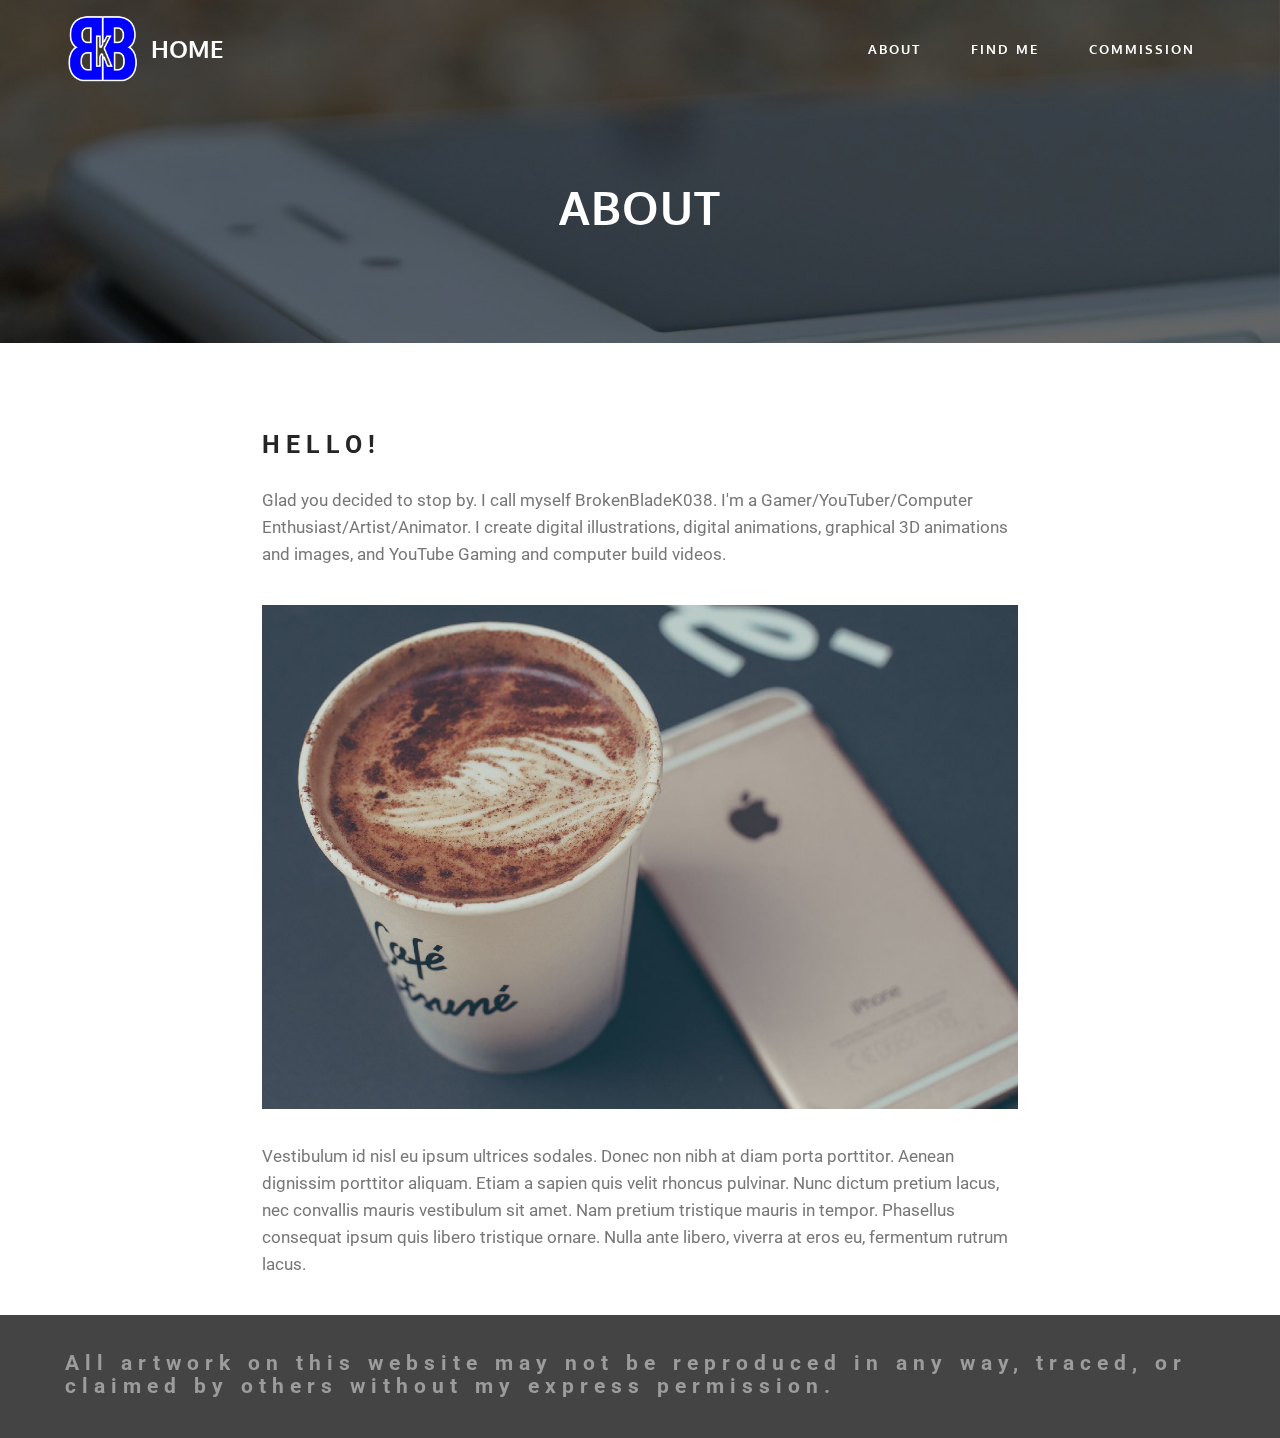
==== about.html @ a4a92434 "Update" ====
<!DOCTYPE html>
<html>
<head>

  <meta charset="UTF-8">
  <meta http-equiv="X-UA-Compatible" content="IE=edge">
  <meta name="viewport" content="width=device-width, initial-scale=1">
  <link rel="shortcut icon" href="assets/images/web-icon.png" type="image/x-icon">
  <title>About - BrokenBladeK038</title>
  <link rel="stylesheet" href="https://fonts.googleapis.com/css?family=Roboto:700,400&amp;subset=cyrillic,latin,greek,vietnamese">
  <link rel="stylesheet" href="assets/bootstrap/css/bootstrap.min.css">
  <link rel="stylesheet" href="assets/mobirise/css/style.css">
  <link rel="stylesheet" href="assets/mobirise-slider/style.css">
  <link rel="stylesheet" href="assets/mobirise-gallery/style.css">
  <link rel="stylesheet" href="assets/mobirise/css/mbr-additional.css" type="text/css">
  
  
</head>
<body>

<section class="mbr-navbar mbr-navbar--freeze mbr-navbar--absolute mbr-navbar--transparent mbr-navbar--sticky mbr-navbar--auto-collapse" id="menu-59">
    <div class="mbr-navbar__section mbr-section">
        <div class="mbr-section__container container">
            <div class="mbr-navbar__container">
                <div class="mbr-navbar__column mbr-navbar__column--s mbr-navbar__brand">
                    <span class="mbr-navbar__brand-link mbr-brand mbr-brand--inline">
                        <span class="mbr-brand__logo"><a href="index.html"><img class="mbr-navbar__brand-img mbr-brand__img" src="assets/images/web-icon.png" alt="Home"></a></span>
                        <span class="mbr-brand__name"><a class="mbr-brand__name text-white" href="index.html">HOME</a></span>
                    </span>
                </div>
                <div class="mbr-navbar__hamburger mbr-hamburger text-white"><span class="mbr-hamburger__line"></span></div>
                <div class="mbr-navbar__column mbr-navbar__menu">
                    <nav class="mbr-navbar__menu-box mbr-navbar__menu-box--inline-right">
                        <div class="mbr-navbar__column"><ul class="mbr-navbar__items mbr-navbar__items--right mbr-buttons mbr-buttons--freeze mbr-buttons--right btn-decorator mbr-buttons--active"> <li class="mbr-navbar__item"><a class="mbr-buttons__link btn text-white" href="about.html">ABOUT</a></li><li class="mbr-navbar__item"><a class="mbr-buttons__link btn text-white" href="find.html">FIND ME</a></li> <li class="mbr-navbar__item"><a class="mbr-buttons__link btn text-white" href="commission.html">COMMISSION</a></li></ul></div>
                    </nav>
                </div>
            </div>
        </div>
    </div>
</section>

<section class="content-2 simple col-1 col-undefined mbr-parallax-background mbr-after-navbar" id="content5-77" style="background-image: url(assets/images/iphone-6-458151-1920-1920x1285-67.jpg);">
    <div class="mbr-overlay" style="opacity: 0.6; background-color: rgb(0, 0, 0);"></div>
    <div class="container">
        <div class="row">
            <div>
                <div class="thumbnail">
                    <div class="caption">
                        <h3>ABOUT</h3>
                    </div>
                </div>
            </div>
        </div>
    </div>
</section>

<section class="mbr-section" id="header3-78">
    <div class="mbr-section__container container mbr-section__container--first">
        <div class="mbr-header mbr-header--wysiwyg row">
            <div class="col-sm-8 col-sm-offset-2">
                <h3 class="mbr-header__text">HELLO!</h3>
            </div>
        </div>
    </div>
</section>

<section class="mbr-section" id="content1-79">
    <div class="mbr-section__container container mbr-section__container--middle">
        <div class="row">
            <div class="mbr-article mbr-article--wysiwyg col-sm-8 col-sm-offset-2">
              <p>Glad you decided to stop by. I call myself BrokenBladeK038. I'm a Gamer/YouTuber/Computer Enthusiast/Artist/Animator. I create digital illustrations, digital animations, graphical 3D animations and images, and YouTube Gaming and computer build videos. </p>
            </div>
        </div>
    </div>
</section>

<section class="mbr-section" id="image2-83">
    <div class="mbr-section__container container mbr-section__container--middle">
        <div class="row">
            <div class="col-sm-8 col-sm-offset-2">
                <figure class="mbr-figure mbr-figure--wysiwyg mbr-figure--full-width mbr-figure--caption-inside-bottom">
                    <div><img class="mbr-figure__img" src="assets/images/coffee-923094-1920-1920x1280-16.jpg"></div>
                </figure>
            </div>
        </div>
    </div>
</section>



<section class="mbr-section" id="content1-84">
    <div class="mbr-section__container container mbr-section__container--middle">
        <div class="row">
            <div class="mbr-article mbr-article--wysiwyg col-sm-8 col-sm-offset-2"><p>Vestibulum id nisl eu ipsum ultrices sodales. Donec non nibh at diam porta porttitor. Aenean dignissim porttitor aliquam. Etiam a sapien quis velit rhoncus pulvinar. Nunc dictum pretium lacus, nec convallis mauris vestibulum sit amet. Nam pretium tristique mauris in tempor. Phasellus consequat ipsum quis libero tristique ornare. Nulla ante libero, viverra at eros eu, fermentum rutrum lacus.&nbsp;</p></div>
        </div>
    </div>
</section>

<footer class="mbr-section mbr-section--relative mbr-section--fixed-size" id="footer1-76" style="background-color: rgb(68, 68, 68);">
    
    <div class="mbr-section__container container">
        <div class="mbr-footer mbr-footer--wysiwyg row">
            <div class="col-sm-12">
				<h3 class="mbr-footer__copyright">All artwork on this website may not be reproduced in any way, traced, or claimed by others without my express permission. </h3>
            </div>
        </div>
    </div>
</footer>


  <script src="assets/jquery/jquery.min.js"></script>
  <script src="assets/bootstrap/js/bootstrap.min.js"></script>
  <script src="assets/smooth-scroll/SmoothScroll.js"></script>
  <script src="assets/jarallax/jarallax.js"></script>
  <script src="assets/bootstrap-carousel-swipe/bootstrap-carousel-swipe.js"></script>
  <script src="assets/masonry/masonry.pkgd.min.js"></script>
  <script src="assets/imagesloaded/imagesloaded.pkgd.min.js"></script>
  <script src="assets/mobirise/js/script.js"></script>
  <script src="assets/mobirise-gallery/script.js"></script>
  
  
</body>
</html>
---- assets/mobirise/css/style.css ----
html {
  position: relative;
  min-height: 100%;
}

h2 {
	font-family: "Dosis";
    font-size: 30px;
    line-height: 1.1em;
    text-transform: uppercase;
    text-decoration: none;
    letter-spacing: 1px;
    font-weight: 400;
    font-style: normal;
}






.mbr-transparent {
  opacity: 0;
  filter: alpha(opacity=0);
}
.mbr-embedded-video {
  position: relative;
}
.mbr-background-video,
.mbr-background-video-preview {
  bottom: 0;
  left: 0;
  overflow: hidden;
  position: absolute;
  right: 0;
  top: 0;
}
.mbr-parallax-background,
.mbr-background {
  background-attachment: fixed !important;
  background-position: 0 0;
  background-repeat: no-repeat;
  background-size: cover !important;
}
.mbr-hidden-scrollbar .mbr-parallax-background {
  background-size: 100%;
}
.mobile .mbr-parallax-background {
  background-attachment: scroll !important;
}
.mbr-background {
  background-attachment: scroll !important;
}
.is-builder .animated {
  -webkit-animation-name: none !important;
  animation-name: none !important;
}
.msgbox-1 {
  overflow: hidden;
  padding: 0 20px;
  position: relative;
}
.msgbox-1 .container {
  padding: 41px 0 29px;
  position: relative;
  z-index: 3;
}
@media (max-width: 767px) {
  .msgbox-1 .container {
    padding: 67px 0 78px;
    text-align: center;
  }
}
.msgbox-1 .row > div + div {
  line-height: 67px;
}
@media (max-width: 767px) {
  .msgbox-1 .row > div + div {
    padding-bottom: 3px;
    padding-top: 23px;
  }
}
@media (max-width: 480px) {
  .msgbox-1 .row > div + div {
    padding-bottom: 15px;
    padding-top: 37px;
  }
}
.msgbox-1 h1,
.msgbox-1 h2 {
  letter-spacing: 4px;
  line-height: 33px;
  margin-bottom: 11px;
  margin-top: 10px;
}
.msgbox-1 h1 + h1,
.msgbox-1 h2 + h1,
.msgbox-1 h1 + h2,
.msgbox-1 h2 + h2 {
  margin-top: -11px;
}
@media (max-width: 767px) {
  .msgbox-1 h1,
  .msgbox-1 h2 {
    line-height: 1.5em;
    margin-bottom: 0;
  }
  .msgbox-1 h1 + h1,
  .msgbox-1 h2 + h1,
  .msgbox-1 h1 + h2,
  .msgbox-1 h2 + h2 {
    margin-top: -1px;
  }
}
.msgbox-1 p {
  color: #777;
  font-size: 17px;
  line-height: 27px;
  margin-bottom: 0;
  padding-bottom: 13px;
  padding-top: 16px;
  text-align: left;
}
.msgbox-1 p + p {
  margin-top: -13px;
  padding-top: 0;
}
@media (max-width: 767px) {
  .msgbox-1 p {
    padding-top: 20px;
  }
}
.msgbox-1 .btn {
  margin-top: -14px;
  margin-right: 10px;
}
@media (max-width: 480px) {
  .msgbox-1 .btn {
    display: block;
  }
  .msgbox-1 .btn + .btn {
    margin-top: 12px;
  }
}
.msgbox-1.dark {
  background: #3c3c3c;
  color: #fff;
}
.msgbox-1.dark p {
  color: #fff;
}
.msgbox-1.dark .btn-default {
  border-color: #fff;
  color: #fff;
}
.msgbox-1.dark .btn-default:hover,
.msgbox-1.dark .btn-default:focus,
.msgbox-1.dark .btn-default.focus,
.msgbox-1.dark .btn-default:active,
.msgbox-1.dark .btn-default.active,
.open > .dropdown-toggle.msgbox-1.dark .btn-default {
  background-color: #fff;
  border-color: #fff;
  color: #252525;
}
.content-2 {
  overflow: hidden;
  padding: 71px 20px 70px;
  position: relative;
}
.content-2.col-5 .row > div {
  position: relative;
  min-height: 1px;
  padding-left: 15px;
  padding-right: 15px;
}
@media (min-width: 768px) {
  .content-2.col-5 .row > div {
    display: inline-block;
    float: none;
    vertical-align: top;
    width: 33%;
  }
}
@media (min-width: 992px) {
  .content-2.col-5 .row > div {
    float: left;
    width: 20%;
  }
}
@media (min-width: 992px) {
  .content-2.col-5 {
    padding-top: 75px;
  }
  .content-2.col-5 .thumbnail h3 {
    margin-top: 15px;
  }
  .content-2.col-5 .thumbnail h3 + h3 {
    margin-top: -33px;
  }
}
.content-2.col-4 .row > div {
  position: relative;
  min-height: 1px;
  padding-left: 15px;
  padding-right: 15px;
}
@media (min-width: 768px) {
  .content-2.col-4 .row > div {
    float: left;
    width: 50%;
  }
}
@media (min-width: 992px) {
  .content-2.col-4 .row > div {
    float: left;
    width: 25%;
  }
}
.content-2.col-3 .row > div {
  position: relative;
  min-height: 1px;
  padding-left: 15px;
  padding-right: 15px;
}
@media (min-width: 768px) {
  .content-2.col-3 .row > div {
    float: left;
    width: 33.33333333%;
  }
}
@media (min-width: 992px) {
  .content-2.col-3 {
    padding-top: 64px;
  }
  .content-2.col-3 .thumbnail h3 {
    margin-top: 4px;
  }
  .content-2.col-3 .thumbnail h3 + h3 {
    margin-top: -33px;
  }
  .content-2.col-3 .thumbnail .group {
    margin-top: 37px;
  }
}
.content-2.col-2 .row > div {
  position: relative;
  min-height: 1px;
  padding-left: 15px;
  padding-right: 15px;
}
@media (min-width: 768px) {
  .content-2.col-2 .row > div {
    float: left;
    width: 50%;
  }
}
@media (min-width: 992px) {
  .content-2.col-2 {
    padding-top: 48px;
  }
  .content-2.col-2 .thumbnail > img {
    width: 100%;
    max-width: 300px;
  }
  .content-2.col-2 .thumbnail h3 {
    margin-top: -14px;
    margin-bottom: 20px;
    font-size: 25px;
    letter-spacing: 6px;
    line-height: 1.5em;
  }
  .content-2.col-2 .thumbnail h3 + h3 {
    margin-top: -19px;
  }
  .content-2.col-2 .thumbnail p {
    font-size: 17px;
    line-height: 27px;
  }
  .content-2.col-2 .thumbnail .btn {
    padding: 16px 27px;
    font-size: 18px;
    line-height: 1.3333333;
    border-radius: 0px;
    font-size: 14px;
    letter-spacing: 2px;
  }
}
@media (max-width: 767px) {
  .content-2 {
    padding: 0 20px;
  }
  .content-2 .row > div {
    -webkit-box-shadow: inset 0 1px 1px rgba(10, 10, 10, 0.06);
    box-shadow: inset 0 1px 1px rgba(10, 10, 10, 0.06);
  }
  .content-2.dark .row > div {
    -webkit-box-shadow: inset 0 1px 1px rgba(0, 0, 0, 0.2);
    box-shadow: inset 0 1px 1px rgba(0, 0, 0, 0.2);
  }
}
@media (min-width: 768px) and (max-width: 991px) {
  .content-2.col-5 {
    padding-top: 70px;
  }
  .content-2.col-5 .row > div + div + div + div {
    margin-top: 50px;
  }
  .content-2.col-5 .thumbnail h3 {
    margin-top: 10px;
  }
  .content-2.col-5 .thumbnail h3 + h3 {
    margin-top: -33px;
  }
  .content-2.col-4 {
    padding: 64px 20px 70px;
  }
  .content-2.col-4 .row > div + div + div {
    margin-top: 39px;
  }
  .content-2.col-4 .thumbnail h3 {
    margin-top: 4px;
    margin-bottom: 32px;
  }
  .content-2.col-4 .thumbnail h3 + h3 {
    margin-top: -33px;
  }
  .content-2.col-4 .thumbnail .group {
    margin-top: 37px;
  }
  .content-2.col-3 {
    padding-top: 73px;
  }
  .content-2.col-3 .thumbnail h3 {
    margin-top: 12px;
    margin-bottom: 33px;
  }
  .content-2.col-3 .thumbnail h3 + h3 {
    margin-top: -33px;
  }
  .content-2.col-3 .thumbnail .group {
    margin-top: 36px;
  }
  .content-2.col-2 {
    padding-top: 64px;
  }
  .content-2.col-2 .thumbnail h3 {
    margin-top: 4px;
    margin-bottom: 33px;
  }
  .content-2.col-2 .thumbnail h3 + h3 {
    margin-top: -34px;
  }
  .content-2.col-2 .thumbnail .group {
    margin-top: 36px;
  }
}
.content-2 .container {
  padding: 0;
  position: relative;
  z-index: 3;
}
.content-2 .row {
  margin-left: -24px;
  margin-right: -24px;
}
.content-2 .thumbnail {
  background: none;
  border: 0;
  margin-bottom: 0;
  padding-bottom: 0;
  padding-left: 0;
  padding-right: 0;
  text-align: center;
}
@media (max-width: 767px) {
  .content-2 .thumbnail {
    padding-top: 52px;
    padding-bottom: 65px;
    margin-bottom: 0;
  }
}
@media (max-width: 480px) {
  .content-2 .thumbnail {
    padding-bottom: 70px;
  }
}
.content-2 .thumbnail > img,
.content-2 .thumbnail .image img {
  max-width: 50%;
}
@media (max-width: 767px) {
  .content-2 .thumbnail > img,
  .content-2 .thumbnail .image img {
    width: 100%;
    max-width: 300px;
  }
}
.content-2 .thumbnail h3 {
  font-size: 16px;
  letter-spacing: 1px;
  margin-bottom: 32px;
  margin-top: 11px;
}
.content-2 .thumbnail h3 + h3 {
  margin-top: -32px;
}
@media (max-width: 767px) {
  .content-2 .thumbnail h3 {
    font-size: 25px;
    letter-spacing: 6px;
    line-height: 1.5em;
    margin-bottom: 20px;
    margin-top: -14px;
  }
  .content-2 .thumbnail h3 + h3 {
    margin-top: -21px;
  }
}
.content-2 .thumbnail p {
  color: #999;
  font-size: 16px;
  line-height: 26px;
  text-align: left;
}
.content-2 .thumbnail p + p {
  margin-top: -10px;
}
@media (max-width: 767px) {
  .content-2 .thumbnail p {
    font-size: 17px;
    line-height: 27px;
  }
}
.content-2 .thumbnail .group {
  line-height: 43px;
  margin-bottom: 14px;
  margin-top: 33px;
  text-align: center;
}
@media (max-width: 767px) {
  .content-2 .thumbnail .group {
    margin-top: 29px;
    line-height: 67px;
  }
}
@media (max-width: 480px) {
  .content-2 .thumbnail .group {
    margin-top: 37px;
  }
}
@media (max-width: 767px) {
  .content-2 .thumbnail .btn {
    padding: 16px 27px;
    font-size: 18px;
    line-height: 1.3333333;
    border-radius: 0px;
    font-size: 14px;
    letter-spacing: 2px;
    margin-right: 9px;
  }
}
@media (max-width: 480px) {
  .content-2 .thumbnail .btn {
    display: block;
    margin-right: 0;
  }
  .content-2 .thumbnail .btn + .btn {
    margin-top: 12px;
  }
}
.content-2.simple h3 {
  margin-top: 0 !important;
  margin-bottom: 31px !important;
}
.content-2.simple h3 + h3 {
  margin-top: -30px !important;
}
.content-2.simple.col-5 {
  padding-top: 77px;
}
.content-2.simple.col-4,
.content-2.simple.col-3 {
  padding-top: 76px;
}
.content-2.simple.col-2 {
  padding-top: 64px;
}
@media (min-width: 768px) and (max-width: 991px) {
  .content-2.simple h3 {
    margin-bottom: 32px !important;
  }
  .content-2.simple.col-5 {
    padding-top: 76px;
  }
  .content-2.simple.col-5 .row > div + div + div + div {
    margin-top: 53px;
  }
  .content-2.simple.col-4 {
    padding-top: 77px;
  }
  .content-2.simple.col-4 .row > div + div + div {
    margin-top: 53px;
  }
  .content-2.simple.col-2 {
    padding-top: 76px;
  }
}
@media (max-width: 767px) {
  .content-2.simple {
    padding-top: 0 !important;
  }
  .content-2.simple .thumbnail {
    padding-top: 68px;
  }
  .content-2.simple h3 {
    margin-bottom: 20px !important;
  }
  .content-2.simple h3 + h3 {
    margin-top: -21px !important;
  }
}
.content-2.dark {
  background: #3c3c3c;
}
.content-2.dark h1,
.content-2.dark h2,
.content-2.dark h3,
.content-2.dark h4 {
  color: #fff;
}
.content-2.dark p {
  color: #fff;
}
.content-2.dark .btn-default {
  border-color: #fff;
  color: #fff;
}
.content-2.dark .btn-default:hover,
.content-2.dark .btn-default:focus,
.content-2.dark .btn-default.focus,
.content-2.dark .btn-default:active,
.content-2.dark .btn-default.active,
.open > .dropdown-toggle.content-2.dark .btn-default {
  background-color: #fff;
  border-color: #fff;
  color: #252525;
}
.pricing-table-1 {
  -webkit-box-shadow: inset 0 1px 0 rgba(10, 10, 10, 0.06);
  box-shadow: inset 0 1px 0 rgba(10, 10, 10, 0.06);
  background: #f0f0f0;
  overflow: hidden;
  padding: 100px 0 67px;
  position: relative;
}
.pricing-table-1 .container {
  display: block;
  float: none;
  margin-left: auto;
  margin-right: auto;
  max-width: 1000px;
  position: relative;
  z-index: 3;
}
.pricing-table-1.col-4 .row > div {
  position: relative;
  min-height: 1px;
  padding-left: 15px;
  padding-right: 15px;
  padding: 0;
}
@media (min-width: 768px) {
  .pricing-table-1.col-4 .row > div {
    float: left;
    width: 25%;
  }
}
.pricing-table-1.col-3 .container {
  max-width: 750px;
}
.pricing-table-1.col-3 .row > div {
  position: relative;
  min-height: 1px;
  padding-left: 15px;
  padding-right: 15px;
  padding: 0;
}
@media (min-width: 768px) {
  .pricing-table-1.col-3 .row > div {
    float: left;
    width: 33.33333333%;
  }
}
.pricing-table-1.col-2 .container {
  max-width: 600px;
}
.pricing-table-1.col-2 .row > div {
  position: relative;
  min-height: 1px;
  padding-left: 15px;
  padding-right: 15px;
  padding: 0;
}
@media (min-width: 768px) {
  .pricing-table-1.col-2 .row > div {
    float: left;
    width: 50%;
  }
}
.pricing-table-1 .plan {
  -webkit-box-shadow: 0 2px 2px rgba(10, 10, 10, 0.06);
  box-shadow: 0 2px 2px rgba(10, 10, 10, 0.06);
  background: #fff;
  color: #484f5a;
  margin-right: 1px;
  padding-bottom: 39px;
  text-align: center;
}
.pricing-table-1 .plan h3 {
  background: #323b44;
  border-radius: 7px 7px 0 0;
  color: #fff;
  font-size: 16px;
  letter-spacing: 1px;
  margin: 0;
  padding: 18px 0 19px;
  position: relative;
  top: -7px;
}
.pricing-table-1 .plan p {
  margin-bottom: 0;
}
.pricing-table-1 .plan .price {
  font-size: 80px;
  letter-spacing: 1px;
  padding: 7px 0 0;
}
.pricing-table-1 .plan .price small {
  color: #aaa;
  display: block;
  font-size: 13px;
  margin-top: -11px;
  padding-bottom: 19px;
}
.pricing-table-1 .plan .price strong {
  font-weight: normal;
  left: -10px;
  position: relative;
}
.pricing-table-1 .plan .price sup {
  display: inline-block;
  font-size: 32px;
  height: 1px;
  margin: 58px 0 0 -4px;
  position: relative;
  vertical-align: top;
  width: 25px;
}
.pricing-table-1 .plan .price:after {
  background: #eee;
  content: "";
  display: block;
  height: 1px;
  margin: 20px auto 0;
  width: 80%;
}
.pricing-table-1 .plan ul {
  font-size: 14px;
  list-style: none;
  margin: 35px 0 35px;
  padding-left: 0;
}
.pricing-table-1 .plan ul li {
  margin-bottom: 12px;
}
.pricing-table-1 .plan .btn {
  margin-bottom: 2px;
  margin-top: 1px;
}
.pricing-table-1 .favorite {
  -webkit-box-shadow: 0 0 10px rgba(10, 10, 10, 0.35);
  box-shadow: 0 0 10px rgba(10, 10, 10, 0.35);
  margin-left: -5px;
  margin-right: -5px;
  padding-bottom: 52px;
  position: relative;
  top: -13px;
  z-index: 2;
}
.pricing-table-1 .favorite h3 {
  background: #f97352;
}
.pricing-table-1 .favorite .price {
  padding-top: 20px;
}
.pricing-table-1 .favorite .price strong {
  left: -8px;
}
.pricing-table-1 .green h3 {
  background: #7ac673;
}
.pricing-table-1 .blue h3 {
  background: #27aae0;
}
.pricing-table-1 .orange h3 {
  background: #faaf40;
}
@media (max-width: 767px) {
  .pricing-table-1 {
    padding: 30px 20px 10px 20px;
  }
  .pricing-table-1 .plan {
    margin-bottom: 20px;
  }
  .pricing-table-1 .plan ul {
    margin: 36px 0 34px;
  }
  .pricing-table-1 .plan .btn {
    margin-top: 2px;
  }
  .pricing-table-1 .favorite {
    margin-left: 0;
    margin-right: 0;
    top: 0;
  }
}
@media (min-width: 480px) and (max-width: 767px) {
  .pricing-table-1 .plan {
    padding-bottom: 64px;
  }
  .pricing-table-1 .plan .price {
    font-size: 120px;
    line-height: 142px;
  }
  .pricing-table-1 .plan .price small {
    font-size: 16px;
    margin-top: -1px;
    padding-bottom: 18px;
    line-height: 23px;
  }
  .pricing-table-1 .plan .price sup {
    font-size: 36px;
    margin: 77px 0 0 -4px;
  }
  .pricing-table-1 .plan ul {
    font-size: 16px;
    margin: 35px 0 22px;
  }
  .pricing-table-1 .plan .btn {
    padding: 16px 27px;
    font-size: 18px;
    line-height: 1.3333333;
    border-radius: 0px;
    font-size: 14px;
    letter-spacing: 2px;
    margin-bottom: 3px;
    margin-top: -13px;
    position: relative;
    top: 26px;
  }
}
.mbr-navbar {
  position: relative;
  width: 100%;
}
.mbr-navbar:before {
  content: "";
  display: block;
}
.mbr-navbar__brand-link:after,
.mbr-navbar__brand-img {
  height: 74px;
}
.mbr-navbar:before,
.mbr-navbar__container {
  height: 98px;
}
.mbr-navbar--ss .mbr-navbar__brand-link:after,
.mbr-navbar--ss .mbr-navbar__brand-img {
  height: 74px;
}
.mbr-navbar--ss:before,
.mbr-navbar--ss .mbr-navbar__container {
  height: 98px;
}
.mbr-navbar--xs .mbr-navbar__brand-link:after,
.mbr-navbar--xs .mbr-navbar__brand-img {
  height: 32px;
}
.mbr-navbar--xs:before,
.mbr-navbar--xs .mbr-navbar__container {
  height: 56px;
}
.mbr-navbar--s .mbr-navbar__brand-link:after,
.mbr-navbar--s .mbr-navbar__brand-img {
  height: 48px;
}
.mbr-navbar--s:before,
.mbr-navbar--s .mbr-navbar__container {
  height: 72px;
}
.mbr-navbar--m .mbr-navbar__brand-link:after,
.mbr-navbar--m .mbr-navbar__brand-img {
  height: 64px;
}
.mbr-navbar--m:before,
.mbr-navbar--m .mbr-navbar__container {
  height: 88px;
}
.mbr-navbar--l .mbr-navbar__brand-link:after,
.mbr-navbar--l .mbr-navbar__brand-img {
  height: 96px;
}
.mbr-navbar--l:before,
.mbr-navbar--l .mbr-navbar__container {
  height: 120px;
}
.mbr-navbar--xl .mbr-navbar__brand-link:after,
.mbr-navbar--xl .mbr-navbar__brand-img {
  height: 128px;
}
.mbr-navbar--xl:before,
.mbr-navbar--xl .mbr-navbar__container {
  height: 152px;
}
.mbr-navbar--short .mbr-navbar__brand-link:after,
.mbr-navbar--short .mbr-navbar__brand-img {
  height: 40px;
}
.mbr-navbar--short:before,
.mbr-navbar--short .mbr-navbar__container {
  height: 64px;
}
.mbr-navbar--short .mbr-navbar__container {
  padding: 12px 0;
}
@media (max-width: 767px) {
  .mbr-navbar--short .mbr-navbar__brand-link:after,
  .mbr-navbar--short .mbr-navbar__brand-img {
    height: 31px;
  }
  .mbr-navbar--short:before,
  .mbr-navbar--short .mbr-navbar__container {
    height: 45px;
  }
  .mbr-navbar--short .mbr-navbar__container {
    padding: 7px 0;
  }
}
.mbr-navbar__brand-img {
  position: relative;
}
.mbr-navbar__brand-img,
.mbr-navbar__container,
.mbr-navbar__section {
  -webkit-transition: all 300ms ease-in-out 0s;
  -o-transition: all 300ms ease-in-out 0s;
  transition: all 300ms ease-in-out 0s;
}
.mbr-navbar__section {
  background: #2c2c2c;
  height: auto;
  position: absolute;
  top: 0;
  width: 100%;
  z-index: 1000;
}
.mbr-navbar__container {
  display: table;
  padding: 12px 0;
  width: 100%;
}
.mbr-navbar__menu-box {
  display: table;
  width: 100%;
}
.mbr-navbar__menu-box--inline-left,
.mbr-navbar__menu-box--inline-center,
.mbr-navbar__menu-box--inline-right {
  display: block;
  text-align: left;
}
.mbr-navbar__menu-box--inline-center {
  text-align: center;
}
.mbr-navbar__menu-box--inline-right {
  text-align: right;
}
.mbr-navbar__column {
  display: table-cell;
  vertical-align: middle;
}
.mbr-navbar__column--xxs {
  width: 1%;
}
.mbr-navbar__column--xs {
  width: 10%;
}
.mbr-navbar__column--s {
  width: 20%;
}
.mbr-navbar__column--m {
  width: 30%;
}
.mbr-navbar__column--l {
  width: 40%;
}
.mbr-navbar__column--xl {
  width: 50%;
}
.mbr-navbar__menu-box--inline-left .mbr-navbar__column,
.mbr-navbar__menu-box--inline-center .mbr-navbar__column,
.mbr-navbar__menu-box--inline-right .mbr-navbar__column {
  display: inline-block;
}
.mbr-navbar__items {
  float: left;
  padding-left: 0px;
  position: relative;
  left: -20px;
}
.mbr-navbar__items--right {
  float: right;
  left: 0;
}
.mbr-navbar__item {
  display: block;
  float: left;
  position: relative;
}
.mbr-navbar__hamburger {
  display: none;
  margin-top: -11px;
  position: absolute;
  right: 0;
  top: 50%;
  z-index: 10000;
}
.mbr-navbar--collapsed .mbr-navbar__container {
  position: relative;
}
.mbr-navbar--collapsed .mbr-navbar__column {
  display: block;
  width: 100%;
}
.mbr-navbar--collapsed .mbr-navbar__items--right {
  padding-top: 13px;
}
.mbr-navbar--collapsed .mbr-navbar__menu {
  background: rgba(0, 0, 0, 0.9);
  display: none;
  height: 100%;
  left: 0;
  position: fixed;
  top: 0;
  width: 100%;
  z-index: 9999;
}
.mbr-navbar--collapsed .mbr-navbar__menu-box {
  display: table-cell;
  vertical-align: middle;
}
.mbr-navbar--collapsed .mbr-navbar__items {
  float: none;
}
.mbr-navbar--collapsed .mbr-navbar__item {
  float: none;
}
.mbr-navbar--collapsed .mbr-navbar__hamburger {
  display: block;
}
.mbr-navbar--collapsed.mbr-navbar--open .mbr-navbar__menu {
  display: table;
}
.mbr-navbar--collapsed.mbr-navbar--open:not(.mbr-navbar--sticky) .mbr-navbar__section {
  background: none;
  position: fixed;
}
.mbr-navbar--collapsed.mbr-navbar--open .mbr-navbar__brand {
  visibility: hidden;
}
.mbr-navbar--collapsed.mbr-navbar--sticky.mbr-navbar--open .mbr-navbar__brand {
  visibility: visible;
}
.mbr-navbar--collapsed.mbr-navbar--open .mbr-navbar__brand-img,
.mbr-navbar--collapsed.mbr-navbar--open .mbr-navbar__container {
  -webkit-transition: none;
  -o-transition: none;
  transition: none;
}
.mbr-navbar--freeze.mbr-navbar--collapsed.mbr-navbar--open .mbr-navbar__hamburger,
.mbr-navbar--freeze.mbr-navbar--collapsed.mbr-navbar--open .mbr-navbar__hamburger:hover {
  color: #fff !important;
}
.mbr-navbar--sticky .mbr-navbar__section {
  position: fixed;
}
.mbr-navbar--absolute {
  position: absolute;
}
.mbr-navbar--transparent .mbr-navbar__section {
  background: none;
}
.mbr-navbar--stuck .mbr-navbar__section,
.mbr-navbar--relative .mbr-navbar__section {
  background: #2c2c2c;
}
@media (max-width: 991px) {
  .mbr-navbar--auto-collapse .mbr-navbar__container {
    position: relative;
  }
  .mbr-navbar--auto-collapse .mbr-navbar__column {
    display: block;
    width: 100%;
  }
  .mbr-navbar--auto-collapse .mbr-navbar__items--right {
    padding-top: 13px;
  }
  .mbr-navbar--auto-collapse .mbr-navbar__menu {
    background: rgba(0, 0, 0, 0.9);
    display: none;
    height: 100%;
    left: 0;
    position: fixed;
    top: 0;
    width: 100%;
    z-index: 9999;
  }
  .mbr-navbar--auto-collapse .mbr-navbar__menu-box {
    display: table-cell;
    vertical-align: middle;
  }
  .mbr-navbar--auto-collapse .mbr-navbar__items {
    float: none;
  }
  .mbr-navbar--auto-collapse .mbr-navbar__item {
    float: none;
  }
  .mbr-navbar--auto-collapse .mbr-navbar__hamburger {
    display: block;
  }
  .mbr-navbar--auto-collapse.mbr-navbar--open .mbr-navbar__menu {
    display: table;
  }
  .mbr-navbar--auto-collapse.mbr-navbar--open:not(.mbr-navbar--sticky) .mbr-navbar__section {
    background: none;
    position: fixed;
  }
  .mbr-navbar--auto-collapse.mbr-navbar--open .mbr-navbar__brand {
    visibility: hidden;
  }
  .mbr-navbar--auto-collapse.mbr-navbar--sticky.mbr-navbar--open .mbr-navbar__brand {
    visibility: visible;
  }
  .mbr-navbar--auto-collapse.mbr-navbar--open .mbr-navbar__brand-img,
  .mbr-navbar--auto-collapse.mbr-navbar--open .mbr-navbar__container {
    -webkit-transition: none;
    -o-transition: none;
    transition: none;
  }
  .mbr-navbar--freeze.mbr-navbar--auto-collapse.mbr-navbar--open .mbr-navbar__hamburger,
  .mbr-navbar--freeze.mbr-navbar--auto-collapse.mbr-navbar--open .mbr-navbar__hamburger:hover {
    color: #fff !important;
  }
}
.mbr-after-navbar:before {
  content: "";
  display: block;
  height: 98px;
}
.mbr-hamburger {
  cursor: pointer;
  height: 23px;
  width: 30px;
}
.mbr-hamburger:focus {
  outline: none;
}
.mbr-hamburger__line,
.mbr-hamburger__line:before,
.mbr-hamburger__line:after {
  content: "";
  position: absolute;
  display: block;
  height: 1px;
  cursor: pointer;
}
.mbr-hamburger__line,
.mbr-hamburger__line:before,
.mbr-hamburger__line:after {
  width: 30px;
  border-bottom: 5px solid;
  top: 9px;
}
.mbr-hamburger__line:before {
  top: -9px;
}
.mbr-hamburger__line:after {
  top: 9px;
}
.mbr-hamburger__line,
.mbr-hamburger__line:before,
.mbr-hamburger__line:after {
  -webkit-transition: all 300ms ease-in-out;
  transition: all 300ms ease-in-out;
}
.mbr-hamburger--open .mbr-hamburger__line {
  border-color: transparent;
}
.mbr-hamburger--open .mbr-hamburger__line:before,
.mbr-hamburger--open .mbr-hamburger__line:after {
  top: 0;
}
.mbr-hamburger--open .mbr-hamburger__line:before {
  -ms-transform: rotate(45deg);
  -webkit-transform: rotate(45deg);
  transform: rotate(45deg);
}
.mbr-hamburger--open .mbr-hamburger__line:after {
  top: 10px;
  -ms-transform: translatey(-10px) rotate(-45deg);
  -webkit-transform: translatey(-10px) rotate(-45deg);
  transform: translatey(-10px) rotate(-45deg);
}
@media (max-width: 767px) {
  .mbr-hamburger {
    height: 23px;
    width: 27px;
  }
  .mbr-hamburger__line,
  .mbr-hamburger__line:before,
  .mbr-hamburger__line:after {
    width: 27px;
    border-bottom: 4px solid;
    top: 9px;
  }
  .mbr-hamburger__line:before {
    top: -9px;
  }
  .mbr-hamburger__line:after {
    top: 9px;
  }
}
.mbr-brand {
  display: block;
  float: left;
  position: relative;
}
.mbr-brand,
.mbr-brand:hover {
  text-decoration: none;
}
.mbr-brand__name {
  display: block;
  font-weight: bold;
  margin-top: 5px;
  text-align: center;
}
.mbr-brand__name,
.mbr-brand__name:hover {
  text-decoration: none;
}
.mbr-brand--inline {
  display: table;
}
.mbr-brand--inline:after {
  content: "";
  display: table-cell;
  width: 1px;
}
.mbr-brand--inline .mbr-brand__logo,
.mbr-brand--inline .mbr-brand__name {
  display: table-cell;
  vertical-align: middle;
}
.mbr-brand--inline .mbr-brand__logo {
  padding-right: 10px;
}
.mbr-brand--inline .mbr-brand__name {
  margin: 0;
  text-align: left;
}
.mbr-form {
  display: table;
  margin-top: -13px;
  position: relative;
  top: 14px;
  width: 100%;
}
.mbr-form__left,
.mbr-form__right {
  display: table-cell;
  vertical-align: top;
}
.mbr-form__left {
  padding-right: 3px;
}
.mbr-form__right {
  width: 1px;
}
@media (max-width: 530px) {
  .mbr-form {
    display: block;
    margin-top: -27px;
    position: relative;
    top: 26px;
  }
  .mbr-form__left,
  .mbr-form__right {
    display: block;
  }
  .mbr-form__left {
    margin-bottom: 12px;
    padding-right: 0;
  }
  .mbr-form__right {
    width: 100%;
  }
}
.mbr-section {
  padding: 0 20px;
}
.mbr-section--no-padding {
  padding: 0;
}
.mbr-section--relative {
  position: relative;
}
.mbr-section--fixed-size {
  overflow: hidden;
}
.mbr-section--full-height {
  height: 100vh;
}
.mbr-section--full-height.mbr-after-navbar:before {
  display: none;
}
.mbr-section--bg-adapted {
  background-attachment: scroll;
  background-position: 50% 0;
  background-repeat: no-repeat;
  background-size: cover;
}
.mbr-section--gray {
  background-color: #444444;
}
.mbr-section--light-gray {
  background-color: #f0f0f0;
}
.mbr-section--dark-gray {
  background-color: #3c3c3c;
}
.mbr-section__container {
  padding: 0;
  position: relative;
  z-index: 3;
}
.mbr-section__container--std-padding {
  padding: 93px 0;
}
.mbr-section__container--sm-padding {
  padding: 41px 0;
}
.mbr-section__container--isolated {
  padding-bottom: 93px;
  padding-top: 93px;
}
.mbr-section__container--first {
  padding-top: 93px;
  padding-bottom: 41px;
}
.mbr-section__container--middle {
  padding-bottom: 41px;
}
.mbr-section__container--last {
  padding-bottom: 93px;
}
.mbr-section__left {
  padding-right: 40px;
}
.mbr-section__right {
  padding-left: 15px;
}
.mbr-section__header {
  line-height: 1.5em;
  margin: -10px 0 0;
  text-align: center;
}
@media (max-width: 767px) {
  .mbr-section__left {
    padding-right: 15px;
  }
  .mbr-section__right {
    padding-left: 15px;
    padding-top: 51px;
  }
}
.mbr-arrow {
  bottom: 71px;
  left: 0;
  line-height: 1px;
  padding: 0 20px;
  position: absolute;
  width: 100%;
  z-index: 3;
}
.mbr-arrow__link {
  display: inline-block;
  font-size: 26px;
}
.mbr-arrow__link,
.mbr-arrow__link:hover,
.mbr-arrow__link:focus {
  color: #fff;
}
.mbr-arrow--floating .mbr-arrow__link {
  -webkit-animation: floating-arrow 1.6s infinite ease-in-out 0s;
  -o-animation: floating-arrow 1.6s infinite ease-in-out 0s;
  animation: floating-arrow 1.6s infinite ease-in-out 0s;
}
@-webkit-keyframes floating-arrow {
  from {
    -webkit-transform: translateY(0);
    transform: translateY(0);
  }
  65% {
    -webkit-transform: translateY(11px);
    transform: translateY(11px);
  }
  to {
    -webkit-transform: translateY(0);
    transform: translateY(0);
  }
}
@-o-keyframes floating-arrow {
  from {
    -webkit-transform: translateY(0);
    transform: translateY(0);
  }
  65% {
    -webkit-transform: translateY(11px);
    transform: translateY(11px);
  }
  to {
    -webkit-transform: translateY(0);
    transform: translateY(0);
  }
}
@keyframes floating-arrow {
  from {
    -webkit-transform: translateY(0);
    transform: translateY(0);
  }
  65% {
    -webkit-transform: translateY(11px);
    transform: translateY(11px);
  }
  to {
    -webkit-transform: translateY(0);
    transform: translateY(0);
  }
}
.mbr-arrow--dark .mbr-arrow__link,
.mbr-arrow--dark .mbr-arrow__link:hover,
.mbr-arrow--dark .mbr-arrow__link:focus {
  color: #252525;
}
@media (max-width: 767px) {
  .mbr-arrow {
    bottom: 41px;
  }
}
@media (max-width: 320px) {
  .mbr-arrow {
    bottom: 21px;
    text-align: center;
  }
}
@media all and (device-width: 320px) and (device-height: 568px) and (orientation: portrait) {
  .mbr-arrow {
    bottom: 31px;
  }
}
.mbr-box {
  display: table;
  width: 100%;
}
.mbr-box--fixed {
  table-layout: fixed;
}
.mbr-box--stretched {
  height: 100%;
}
.mbr-box__magnet {
  display: table-cell;
  float: none;
  height: 100%;
  margin-bottom: 0;
  margin-top: 0;
  text-align: center;
  vertical-align: middle;
}
.mbr-box__magnet--sm-padding {
  padding: 41px 0;
}
.mbr-box__magnet--top-left,
.mbr-box__magnet--top-center,
.mbr-box__magnet--top-right {
  vertical-align: top;
}
.mbr-box__magnet--bottom-left,
.mbr-box__magnet--bottom-center,
.mbr-box__magnet--bottom-right {
  vertical-align: bottom;
}
.mbr-box__magnet--top-left,
.mbr-box__magnet--center-left,
.mbr-box__magnet--bottom-left {
  text-align: left;
}
.mbr-box__magnet--top-right,
.mbr-box__magnet--center-right,
.mbr-box__magnet--bottom-right {
  text-align: right;
}
.mbr-box__container {
  height: 50%;
}
@media (max-width: 767px) {
  .mbr-box__container {
    height: 100%;
  }
  .mbr-box--adapted {
    display: block;
  }
  .mbr-box--adapted > .mbr-box__magnet {
    display: block;
    height: auto;
  }
}
.mbr-overlay {
  background: #222;
  bottom: 0;
  left: 0;
  position: absolute;
  right: 0;
  top: 0;
  z-index: 2;
}
.mbr-google-map__marker {
  color: #252525;
  display: none;
  margin: 0;
}
.mbr-google-map--loaded .mbr-google-map__marker {
  display: block;
}
.mbr-hero {
  color: #fff;
  position: relative;
}
.mbr-hero__text {
  font-size: 46px;
  font-weight: bold;
  left: -2px;
  letter-spacing: 2px;
  line-height: 50px;
  margin: -18px 0 1px 0;
  padding-bottom: 41px;
  position: relative;
  top: 8px;
}
.mbr-hero__subtext {
  font-size: 25px;
  line-height: 29px;
  margin: -32px 0 3px 0;
  padding: 0 0 41px 0;
  position: relative;
  top: 6px;
}
.mbr-figure {
  display: inline-block;
  line-height: 1px;
  margin: 0;
  max-width: 100%;
  overflow: hidden;
  position: relative;
}
.mbr-figure--no-bg {
  background: none;
}
.mbr-figure--full-width {
  display: block;
  width: 100%;
}
.mbr-figure.mbr-after-navbar:before {
  display: none;
}
.mbr-figure--full-width iframe,
.mbr-figure--full-width .mbr-figure__img,
.mbr-figure--full-width .mbr-figure__map {
  width: 100%;
}
.mbr-figure iframe,
.mbr-figure__img,
.mbr-figure__map {
  max-width: 100%;
}
.mbr-figure__map {
  height: 400px;
  line-height: 1.3em;
}
.mbr-figure__map--short {
  height: 300px;
}
.mbr-figure__caption {
  background: rgba(0, 0, 0, 0.5);
  bottom: 0;
  color: #fff;
  display: block;
  font-size: 17px;
  left: 0;
  line-height: 1.3em;
  min-height: 53px;
  padding: 17px 20px;
  position: absolute;
  text-align: left;
  width: 100%;
}
.mbr-figure__caption--no-padding {
  padding: 17px 0;
}
.mbr-figure--wysiwyg .mbr-figure__caption a,
.mbr-figure--wysiwyg .mbr-figure__caption a:hover {
  color: inherit;
  text-decoration: underline;
}
.mbr-figure--caption-inside-top .mbr-figure__caption {
  bottom: auto;
  top: 0;
}
.mbr-figure--caption-outside-top .mbr-figure__caption,
.mbr-figure--caption-outside-bottom .mbr-figure__caption {
  background: none;
  position: relative;
}
.mbr-figure--no-bg.mbr-figure--caption-outside-top .mbr-figure__caption,
.mbr-figure--no-bg.mbr-figure--caption-outside-bottom .mbr-figure__caption {
  color: #252525;
}
.mbr-figure--no-bg.mbr-figure--caption-outside-top .mbr-figure__caption {
  margin-top: -3px;
  padding-top: 0;
}
.mbr-figure--no-bg.mbr-figure--caption-outside-bottom .mbr-figure__caption {
  margin-top: -2px;
  padding-bottom: 0;
  top: 2px;
}
.mbr-figure__caption--std-grid {
  background: none;
  z-index: 2;
}
@media (min-width: 768px) {
  .mbr-figure__caption--std-grid {
    width: 715px;
    left: 50%;
    margin-left: -357.5px;
    padding: 17px 0;
  }
}
@media (min-width: 992px) {
  .mbr-figure__caption--std-grid {
    width: 935px;
    margin-left: -467.5px;
  }
}
@media (min-width: 1200px) {
  .mbr-figure__caption--std-grid {
    width: 1150px;
    margin-left: -575px;
  }
}
.mbr-figure__caption--std-grid:before {
  bottom: 0;
  content: "";
  position: absolute;
  top: 0;
  width: 200%;
  z-index: -1;
  margin-left: -50%;
}
.mbr-figure--caption-inside-top .mbr-figure__caption--std-grid:before,
.mbr-figure--caption-inside-bottom .mbr-figure__caption--std-grid:before {
  background: rgba(0, 0, 0, 0.6);
}
.mbr-figure__caption-small {
  color: #ccc;
  display: block;
  font-size: 14px;
  line-height: 1.3em;
}
.mbr-figure--no-bg.mbr-figure--caption-outside-top .mbr-figure__caption-small,
.mbr-figure--no-bg.mbr-figure--caption-outside-bottom .mbr-figure__caption-small {
  color: #777;
}
@media (max-width: 767px) {
  .mbr-figure--adapted {
    display: block;
    width: 100%;
  }
  .mbr-figure--adapted iframe,
  .mbr-figure--adapted .mbr-figure__img,
  .mbr-figure--adapted .mbr-figure__map {
    width: 100%;
  }
  .mbr-figure--caption-inside-top .mbr-figure__caption,
  .mbr-figure--caption-inside-bottom .mbr-figure__caption {
    background: none;
    position: relative;
  }
  .mbr-figure--caption-inside-top .mbr-figure__caption--std-grid:before,
  .mbr-figure--caption-inside-bottom .mbr-figure__caption--std-grid:before {
    display: none;
  }
}
.mbr-reviews {
  list-style: none;
  margin: 0 -15px;
  padding: 3px 0 0 0;
}
.mbr-reviews__item {
  position: relative;
  margin-top: 39px;
}
.mbr-reviews__text {
  background: #fafafa;
  border-radius: 3px;
  border: 1px solid #ededed;
  color: #777;
  font-size: 16px;
  line-height: 26px;
  padding: 20px;
  position: relative;
}
.mbr-reviews__text:before {
  -webkit-transform: rotate(45deg);
  -ms-transform: rotate(45deg);
  -o-transform: rotate(45deg);
  transform: rotate(45deg);
  width: 14px;
  height: 14px;
  background-color: #fafafa;
  border-color: #ededed;
  border-style: none solid solid none;
  border-width: 0 1px 1px 0;
  bottom: -8px;
  content: "";
  display: block;
  left: 50px;
  position: absolute;
}
.mbr-reviews__p {
  margin: 0;
}
.mbr-reviews__author {
  margin-top: 30px;
  padding-left: 102px;
  position: relative;
}
.mbr-reviews__author--short {
  margin-top: 27px;
  padding-left: 32px;
}
.mbr-reviews__author-img {
  width: 50px;
  height: 50px;
  border-radius: 50%;
  left: 33px;
  position: absolute;
  top: 0;
}
.mbr-reviews__author-name {
  color: #777;
  font-size: 14px;
  font-weight: bold;
  position: relative;
  top: -3px;
}
.mbr-reviews__author-bio {
  color: #999;
  font-size: 12px;
}
@media (max-width: 767px) {
  .mbr-reviews__author {
    padding-bottom: 32px;
  }
  .mbr-reviews__author--short {
    padding-bottom: 1px;
  }
}
@media (min-width: 768px) and (max-width: 991px) {
  .mbr-reviews__item:nth-of-type(2n+1) {
    clear: left;
  }
}
@media (min-width: 992px) {
  .mbr-reviews__item:nth-of-type(3n+1) {
    clear: left;
  }
}
.mbr-header {
  margin-top: -20px;
  padding: 0;
  position: relative;
  text-align: left;
  top: 10px;
}
.mbr-header--std-padding {
  padding-bottom: 41px;
}
.mbr-header--center {
  text-align: center;
}
.mbr-header__text {
  display: block;
  font-size: 25px;
  font-weight: bold;
  letter-spacing: 6px;
  line-height: 1.5em;
  margin: 0;
}
.mbr-header__subtext {
  color: #777;
  font-size: 14px;
  font-style: italic;
  letter-spacing: 1px;
  margin: 8px 0 7px 0;
}
.mbr-header--inline {
  margin-top: 0;
  padding: 41px 0 28px 0;
  top: 0;
}
.mbr-header--inline .mbr-header__text {
  letter-spacing: 4px;
  line-height: 1em;
  margin: 15px 0 0 0;
}
@media (max-width: 767px) {
  .mbr-header--inline {
    padding: 47px 0 38px 0;
  }
  .mbr-header--inline .mbr-header__text {
    display: block;
    margin: 0 0 38px 0;
  }
  .mbr-header--auto-align .mbr-header__text,
  .mbr-header--auto-align .mbr-header__subtext {
    left: 0;
    text-align: center !important;
  }
}
.mbr-social-icons__icon {
  -webkit-transition: all 0.2s ease-in-out 0s;
  -o-transition: all 0.2s ease-in-out 0s;
  transition: all 0.2s ease-in-out 0s;
  color: #fff;
  cursor: pointer;
  display: inline-block;
  font-size: 29px;
  height: 56px;
  line-height: 61px;
  margin: 0 10px 13px 0;
  position: relative;
  text-align: center;
  width: 56px;
}
.mbr-social-icons__icon:hover {
  color: #fff;
}
.mbr-social-icons--style-1 .mbr-social-icons__icon:hover {
  background: #252525 !important;
}
.mbr-contacts {
  color: #9c9c9c;
  font-size: 14px;
  line-height: 1.7em;
  padding: 45px 0 46px;
}
.mbr-contacts__img {
  max-width: 100%;
  margin: 6px 0 5px 40px;
}
.mbr-contacts__img--left {
  margin-left: 0;
}
.mbr-contacts__text {
  margin: 0;
}
.mbr-contacts__header {
  color: #fff;
  font-size: 14px;
  letter-spacing: 1px;
  margin-bottom: 20px;
  margin-top: 3px;
}
.mbr-contacts__list {
  list-style: none;
  margin: 0;
  padding: 0;
}
@media (max-width: 767px) {
  .mbr-contacts__img {
    margin-bottom: 10px;
  }
  .mbr-contacts__header {
    margin-top: 20px;
    margin-bottom: 10px;
  }
  .mbr-contacts__column {
    margin-top: 37px;
  }
}
.mbr-footer {
  color: #9c9c9c;
  font-size: 13px;
  letter-spacing: 1px;
  line-height: 1.5em;
  padding: 37px 0 39px;
  word-spacing: 1px;
}
.mbr-footer__copyright {
  margin: 0;
}
.mbr-buttons {
  margin: -26px 0 13px 0;
  position: relative;
  text-align: left;
  top: 26px;
}
.mbr-buttons__btn,
.mbr-buttons__link {
  margin: 0 10px 13px 0;
}
.mbr-buttons__btn,
.mbr-buttons__link,
.mbr-buttons__btn:hover,
.mbr-buttons__link:hover {
  text-decoration: none;
}
.mbr-buttons--no-offset {
  margin-top: 0;
  top: 0;
}
.mbr-buttons--only-links {
  left: -20px;
}
.mbr-buttons--center {
  left: 5px;
  text-align: center;
}
.mbr-buttons--center.mbr-buttons--only-links {
  left: 0;
}
.mbr-buttons--right {
  text-align: right;
}
.mbr-buttons--right .mbr-buttons__btn,
.mbr-buttons--right .mbr-buttons__link {
  margin: 0 0 13px 10px;
}
.mbr-buttons--right.mbr-buttons--only-links {
  left: 20px;
}
.mbr-buttons--activated {
  left: 5px;
  text-align: center;
}
.mbr-buttons--activated .mbr-buttons__btn,
.mbr-buttons--activated .mbr-buttons__link {
  margin-left: 0;
  margin-right: 0;
}
.mbr-buttons--activated .mbr-buttons__link {
  font-size: 25px;
  padding: 10px 30px 2px;
}
.mbr-buttons--activated .mbr-buttons__btn {
  font-size: 15px;
  margin-top: 9px;
  padding: 15px 30px;
}
.mbr-buttons--freeze.mbr-buttons--activated .mbr-buttons__link {
  font-size: 25px !important;
}
.mbr-buttons--freeze.mbr-buttons--activated .mbr-buttons__link,
.mbr-buttons--freeze.mbr-buttons--activated .mbr-buttons__link:hover {
  color: #fff !important;
}
.mbr-buttons--freeze.mbr-buttons--activated .mbr-buttons__btn {
  font-size: 15px !important;
}
@media (max-width: 991px) {
  .mbr-buttons--active {
    left: 5px;
    text-align: center;
  }
  .mbr-buttons--active .mbr-buttons__btn,
  .mbr-buttons--active .mbr-buttons__link {
    margin-left: 0;
    margin-right: 0;
  }
  .mbr-buttons--active .mbr-buttons__link {
    font-size: 25px;
    padding: 10px 30px 2px;
  }
  .mbr-buttons--active .mbr-buttons__btn {
    font-size: 15px;
    margin-top: 9px;
    padding: 15px 30px;
  }
  .mbr-buttons--freeze.mbr-buttons--active .mbr-buttons__link {
    font-size: 25px !important;
  }
  .mbr-buttons--freeze.mbr-buttons--active .mbr-buttons__link,
  .mbr-buttons--freeze.mbr-buttons--active .mbr-buttons__link:hover {
    color: #fff !important;
  }
  .mbr-buttons--freeze.mbr-buttons--active .mbr-buttons__btn {
    font-size: 15px !important;
  }
}
@media (max-width: 767px) {
  .mbr-buttons--auto-align {
    left: 5px;
    text-align: center;
  }
  .mbr-buttons--auto-align.mbr-buttons--only-links {
    left: 0;
  }
}
@media (max-width: 530px) {
  .mbr-buttons {
    left: 0;
  }
  .mbr-buttons__btn,
  .mbr-buttons__link,
  .mbr-buttons--right .mbr-buttons__btn,
  .mbr-buttons--right .mbr-buttons__link {
    display: inline-block;
    margin: 0 0 13px 0;
    text-align: center;
    width: 100%;
  }
  .mbr-buttons--activated .mbr-buttons__btn,
  .mbr-buttons--activated .mbr-buttons__link,
  .mbr-buttons--active .mbr-buttons__btn,
  .mbr-buttons--active .mbr-buttons__link {
    width: auto;
  }
  .mbr-buttons--activated .mbr-buttons__btn,
  .mbr-buttons--active .mbr-buttons__btn {
    margin-top: 9px;
  }
}
.mbr-article {
  color: #777;
  font-size: 17px;
  line-height: 27px;
  text-align: left;
  position: relative;
  margin-top: -21px;
  top: 14px;
}
.mbr-article--wysiwyg h1,
.mbr-article--wysiwyg h2,
.mbr-article--wysiwyg h3,
.mbr-article--wysiwyg h4,
.mbr-article--wysiwyg h5,
.mbr-article--wysiwyg h6 {
  color: #252525;
  display: block;
  font-weight: bold;
  line-height: 1.3em;
  text-align: left;
}
.mbr-article--wysiwyg h1 {
  font-size: 27px;
  letter-spacing: 3px;
}
.mbr-article--wysiwyg h2 {
  font-size: 23px;
  letter-spacing: 2px;
}
.mbr-article--wysiwyg h3 {
  font-size: 19px;
  letter-spacing: 1px;
}
.mbr-article--wysiwyg h4 {
  font-size: 14px;
}
.mbr-article--wysiwyg h5 {
  font-size: 11px;
}
.mbr-article--wysiwyg h6 {
  font-size: 10px;
}
.mbr-article--wysiwyg p,
.mbr-article--wysiwyg ul,
.mbr-article--wysiwyg ol,
.mbr-article--wysiwyg blockquote {
  margin: 0 0 10px 0;
}
.mbr-article--wysiwyg blockquote {
  font-size: 17px;
  border-color: #f97352;
}
@media (max-width: 767px) {
  .mbr-article--auto-align.mbr-article--wysiwyg p,
  .mbr-article--auto-align {
    text-align: left !important;
  }
}
.social-likes__counter {
  -webkit-transition: all 0.2s ease-in-out 0s;
  -o-transition: all 0.2s ease-in-out 0s;
  transition: all 0.2s ease-in-out 0s;
  background: #3c3c3c;
  border-radius: 23px;
  font-size: 12px;
  height: 23px;
  line-height: 24px;
  min-width: 23px;
  padding: 0 5px;
  position: absolute;
  right: -7px;
  text-align: center;
  top: -7px;
}
.social-likes__counter_empty {
  display: none;
}
.social-likes_style-1 .social-likes__icon:hover {
  background: #252525 !important;
}
.social-likes_style-1 .social-likes__icon:hover .social-likes__counter {
  background: #f97352;
}
.social-likes_style-2 .social-likes__icon {
  background: #252525;
}
.social-likes_style-2 .social-likes__counter {
  background: #f97352;
}
.social-likes_style-2 .social-likes__icon:hover .social-likes__counter {
  background: #3c3c3c;
}
.engine {
	position: absolute;
	text-indent: -2400px;
	text-align: center;
	padding: 0;
}
---- assets/mobirise-slider/style.css ----
/*-------

   Slider

-------*/
.mbr-slider .carousel-inner > .active,
.mbr-slider .carousel-inner > .next,
.mbr-slider .carousel-inner > .prev {
	display: table;
}
.mbr-slider .carousel-control {
    background-color: #0100B0;
    width: 150px;
    height: 75px;
    top: 50%;
    margin-top: -30px;
    line-height: 70px;
    border: 2px solid #fff;
    opacity: 1;
    text-shadow: none;
    z-index: 5;
    -webkit-transition: all 0.2s ease-in-out 0s;
    -o-transition: all 0.2s ease-in-out 0s;
    transition: all 0.2s ease-in-out 0s;
}
.mbr-slider .carousel-control.left {
	margin-left: -180px;
}
.mbr-slider .carousel-control.right {
	margin-right: -180px;
}
.mbr-slider .carousel-control:hover {
	background: #191F2B;
	color: #000;
}
.mbr-slider .carousel-indicators {
    bottom: -40px;
}
.mbr-slider .carousel-indicators li,
.mbr-slider .carousel-indicators .active {
    width: 15px;
    height: 15px;
    margin: 3px;
    border: 2px solid #ffffff;
}

@media (max-width: 767px) {
    .mbr-slider .carousel-control {
        top: auto;
        bottom: 20px;
    }
}

/* boxed model */
.mbr-slider > .boxed-slider {
    position: relative;
    padding: 93px 0;
}
.mbr-slider > .container .carousel-indicators {
    margin-bottom: 93px;
}
@media (max-width: 767px) {
    .mbr-slider > .container .carousel-control {
        margin-bottom: 93px;
    }
}
.mbr-slider > .container img {
    width: 100%;
}
.mbr-slider > .container img + .row {
    position: absolute;
    top: 50%;
    left: 0;
    right: 0;
    -webkit-transform: translateY(-50%);
    -moz-transform: translateY(-50%);
    transform: translateY(-50%);
}
.mbr-slider .mbr-section {
    padding-left: 0;
    padding-right: 0;
}

/* article layout */
.mbr-slider .article-slider > div {
    padding-left: 0;
    padding-right: 0;
}
.mbr-slider > .container.article-slider .carousel-indicators {
    margin-bottom: 0;
}
---- assets/mobirise-gallery/style.css ----
/*-------

   Gallery

-------*/
.mbr-gallery .mbr-gallery-item {
    position: relative;
    /*display: inline-block;*/
    padding-bottom: 30px;
}
.mbr-gallery .mbr-gallery-item > a {
    position: relative;
    display: block;
    background: #fff;
    outline: none;
}
.mbr-gallery .mbr-gallery-row {
    margin-bottom: -30px;
}
.mbr-gallery .mbr-gallery-item img {
    width: 100%;
    opacity: 1;
    -webkit-transition: .2s opacity ease-in-out;
    transition: .2s opacity ease-in-out;
}
.mbr-gallery .mbr-gallery-item > a:hover img {
    opacity: 0.9;
}
.mbr-gallery .mbr-gallery-item .icon {
    position: absolute;
    font-size: 30px;
    top: 50%;
    left: 50%;
    color: #fff;
    opacity: 0;
    -webkit-transform: translateX(-50%) translateY(-50%);
    transform: translateX(-50%) translateY(-50%);
    -webkit-transition: .2s opacity ease-in-out;
    transition: .2s opacity ease-in-out;
}
.mbr-gallery .mbr-gallery-item > a:hover .icon {
    opacity: 1;
}

/* remove spacing */
.mbr-gallery .mbr-gallery-row.no-gutter {
    margin: 0;
}
.mbr-gallery .mbr-gallery-row.no-gutter .mbr-gallery-item {
    padding: 0;
}

/* container */
.mbr-gallery .container.mbr-gallery-layout-default {
    padding: 93px 0;
}

/* fix horizontal scrollbar */
.mbr-gallery .mbr-gallery-layout-default,
.mbr-gallery .mbr-gallery-layout-article {
    overflow: hidden;
}

/* article layout */
.mbr-gallery .mbr-gallery-layout-article > div {
    padding-left: 0;
    padding-right: 0;
}


/* lightbox */
.mbr-gallery .modal {
    position: fixed;
    overflow: hidden;
    padding-right: 0 !important;
}
.mbr-gallery .modal-body {
    padding: 0;
}
.mbr-gallery .modal-body img {
    width: 100%;
}
.mbr-gallery .modal .close {
    position: absolute;
    background-image: none;
    font-size: 20px;
    width: 54px;
    height: 54px;
    top: 20px;
    right: 20px;
    line-height: 54px;
    opacity: 1;
    color: #fff;
    border: 2px solid #fff;
    text-align: center;
    text-shadow: none;
    z-index: 5;
    -webkit-transition: all 0.2s ease-in-out 0s;
    -o-transition: all 0.2s ease-in-out 0s;
    transition: all 0.2s ease-in-out 0s;
}
.mbr-gallery .modal .close:hover {
    background: #fff;
    color: #000;
}

/* modal back color opacity */
.modal-backdrop.in {
    opacity: 0.8;
    filter: alpha(opacity=80);
}

@media (max-width: 768px) {
    .mbr-gallery .modal-dialog {
        margin: 10px auto;
    }

    .mbr-gallery .carousel-indicators,
    .mbr-gallery .carousel-control,
    .mbr-gallery .modal .close {
        position: fixed;
    }
}

/* fix fade in effect */
.mbr-gallery .modal.fade .modal-dialog {
    margin-top: -100px;
    -webkit-transition: margin-top 0.3s ease-out;
    -moz-transition: margin-top 0.3s ease-out;
    -o-transition: margin-top 0.3s ease-out;
    transition: margin-top 0.3s ease-out;
}
.mbr-gallery .modal.in .modal-dialog,
.mbr-gallery .modal.fade .modal-dialog {
    -webkit-transform: none;
    -ms-transform: none;
    -o-transform: none;
    transform: none;
}
.mbr-gallery .modal.in .modal-dialog {
    margin-top: 30px;
}
---- assets/mobirise/css/mbr-additional.css ----
@import url(https://fonts.googleapis.com/css?family=Oxygen:400,300,700);





#header1-40 .btn {
  font-size: 20px;
  font-family: 'Oxygen', sans-serif;
}
#header1-40 H1 {
  font-family: 'Oxygen', sans-serif;
}
#header1-40 P {
  font-family: 'Oxygen', sans-serif;
}
#menu-41 .mbr-brand__name {
  font-size: 16px;
}
#menu-41.mbr-navbar--stuck .mbr-navbar__section {
  background: #395259;
}
#menu-41 .mbr-brand__name a {
  font-size: 24px;
  font-family: 'Oxygen', sans-serif;
}
#menu-41 .mbr-navbar__items a {
  font-family: 'Oxygen', sans-serif;
}
#features1-42 P {
  text-align: center;
}
#features1-44 P {
  text-align: center;
  color: #ffffff;
}
#features1-44 H3 {
  color: #ffffff;
}
#msg-box5-46 .mbr-header__text {
  color: #ffffff;
}
#msg-box5-46 .mbr-header__subtext {
  color: #ffffff;
}
#msg-box5-46 .mbr-article {
  color: #ffffff;
}
#features1-47 P {
  color: #4c6972;
  text-align: center;
}
#msg-box3-48 .mbr-header .mbr-header__text {
  text-align: center;
}
#msg-box3-48 .mbr-header .mbr-header__subtext {
  text-align: center;
}
#msg-box2-50 h2 {
  color: #252525;
}
#msg-box2-50 p {
  color: #252525;
}




#content5-77 .caption h3 {
  color: #fff;
  font-size: 46px;
  font-family: 'Oxygen', sans-serif;
}
#content5-77 P {
  color: #fff;
  text-align: center;
  font-size: 21px;
  font-family: 'Oxygen', sans-serif;
}
#menu-59 .mbr-brand__name {
  font-size: 16px;
}
#menu-59.mbr-navbar--stuck .mbr-navbar__section {
  background: #395259;
}
#menu-59 .mbr-brand__name a {
  font-size: 24px;
  font-family: 'Oxygen', sans-serif;
}
#menu-59 .mbr-navbar__items a {
  font-family: 'Oxygen', sans-serif;
}
#image2-83 SMALL {
  font-size: 17px;
}
#slider2-88 H1 {
  color: #ffffff;
}





#header1-73 .btn {
  font-size: 20px;
  font-family: 'Oxygen', sans-serif;
}
#header1-73 H1 {
  font-family: 'Oxygen', sans-serif;
}
#header1-73 P {
  font-family: 'Oxygen', sans-serif;
}
#menu-74 .mbr-brand__name {
  font-size: 16px;
}
#menu-74.mbr-navbar--stuck .mbr-navbar__section {
  background: rgba(68, 66, 82, 0.73);
}
#menu-74 .mbr-brand__name a {
  font-size: 24px;
  font-family: 'Oxygen', sans-serif;
}
#menu-74 .mbr-navbar__items a {
  font-family: 'Oxygen', sans-serif;
}
#features1-75 P {
  text-align: center;
}
#features1-77 P {
  text-align: center;
  color: #ffffff;
}
#features1-77 H3 {
  color: #ffffff;
}
#msg-box5-79 .mbr-header__text {
  color: #ffffff;
}
#msg-box5-79 .mbr-header__subtext {
  color: #ffffff;
}
#msg-box5-79 .mbr-article {
  color: #ffffff;
}
#features1-80 P {
  color: #4c6972;
  text-align: center;
}
#msg-box3-81 .mbr-header .mbr-header__text {
  text-align: center;
}
#msg-box3-81 .mbr-header .mbr-header__subtext {
  text-align: center;
}
#msg-box2-83 h2 {
  color: #252525;
}
#msg-box2-83 p {
  color: #252525;
}


#menu-20 .mbr-brand__name {
  font-size: 16px;
}
#menu-20.mbr-navbar--stuck .mbr-navbar__section {
  background: #395259;
}
#menu-20 .mbr-brand__name a {
  font-size: 24px;
  font-family: 'Oxygen', sans-serif;
}
#menu-20 .mbr-navbar__items a {
  font-family: 'Oxygen', sans-serif;
}
#features1-21 P {
  text-align: center;
}
#features1-23 P {
  text-align: center;
  color: #ffffff;
}
#features1-23 H3 {
  color: #ffffff;
}
#msg-box5-25 .mbr-header__text {
  color: #ffffff;
}
#msg-box5-25 .mbr-header__subtext {
  color: #ffffff;
}
#msg-box5-25 .mbr-article {
  color: #ffffff;
}
#features1-26 P {
  color: #4c6972;
  text-align: center;
}
#msg-box3-27 .mbr-header .mbr-header__text {
  text-align: center;
}
#msg-box3-27 .mbr-header .mbr-header__subtext {
  text-align: center;
}
#msg-box2-29 h2 {
  color: #252525;
}
#msg-box2-29 p {
  color: #252525;
}




#content5-92 .caption h3 {
  color: #fff;
  font-size: 46px;
  font-family: 'Oxygen', sans-serif;
}
#content5-92 P {
  color: #fff;
  text-align: center;
  font-size: 21px;
  font-family: 'Oxygen', sans-serif;
}
#menu-93 .mbr-brand__name {
  font-size: 16px;
}
#menu-93.mbr-navbar--stuck .mbr-navbar__section {
  background: #395259;
}
#menu-93 .mbr-brand__name a {
  font-size: 24px;
  font-family: 'Oxygen', sans-serif;
}
#menu-93 .mbr-navbar__items a {
  font-family: 'Oxygen', sans-serif;
}
#features1-108 .thumbnail .image img {
  max-width: 100%;
}
#image2-97 SMALL {
  font-size: 17px;
}
#image2-111 SMALL {
  font-size: 20px;
}
#image2-113 SMALL {
  font-size: 20px;
}
#image2-114 SMALL {
  font-size: 20px;
}
#msg-box3-117 .mbr-header .mbr-header__text {
  text-align: center;
}
#msg-box3-117 .mbr-header .mbr-header__subtext {
  text-align: center;
}
#msg-box3-117 .mbr-article P {
  text-align: left;
}
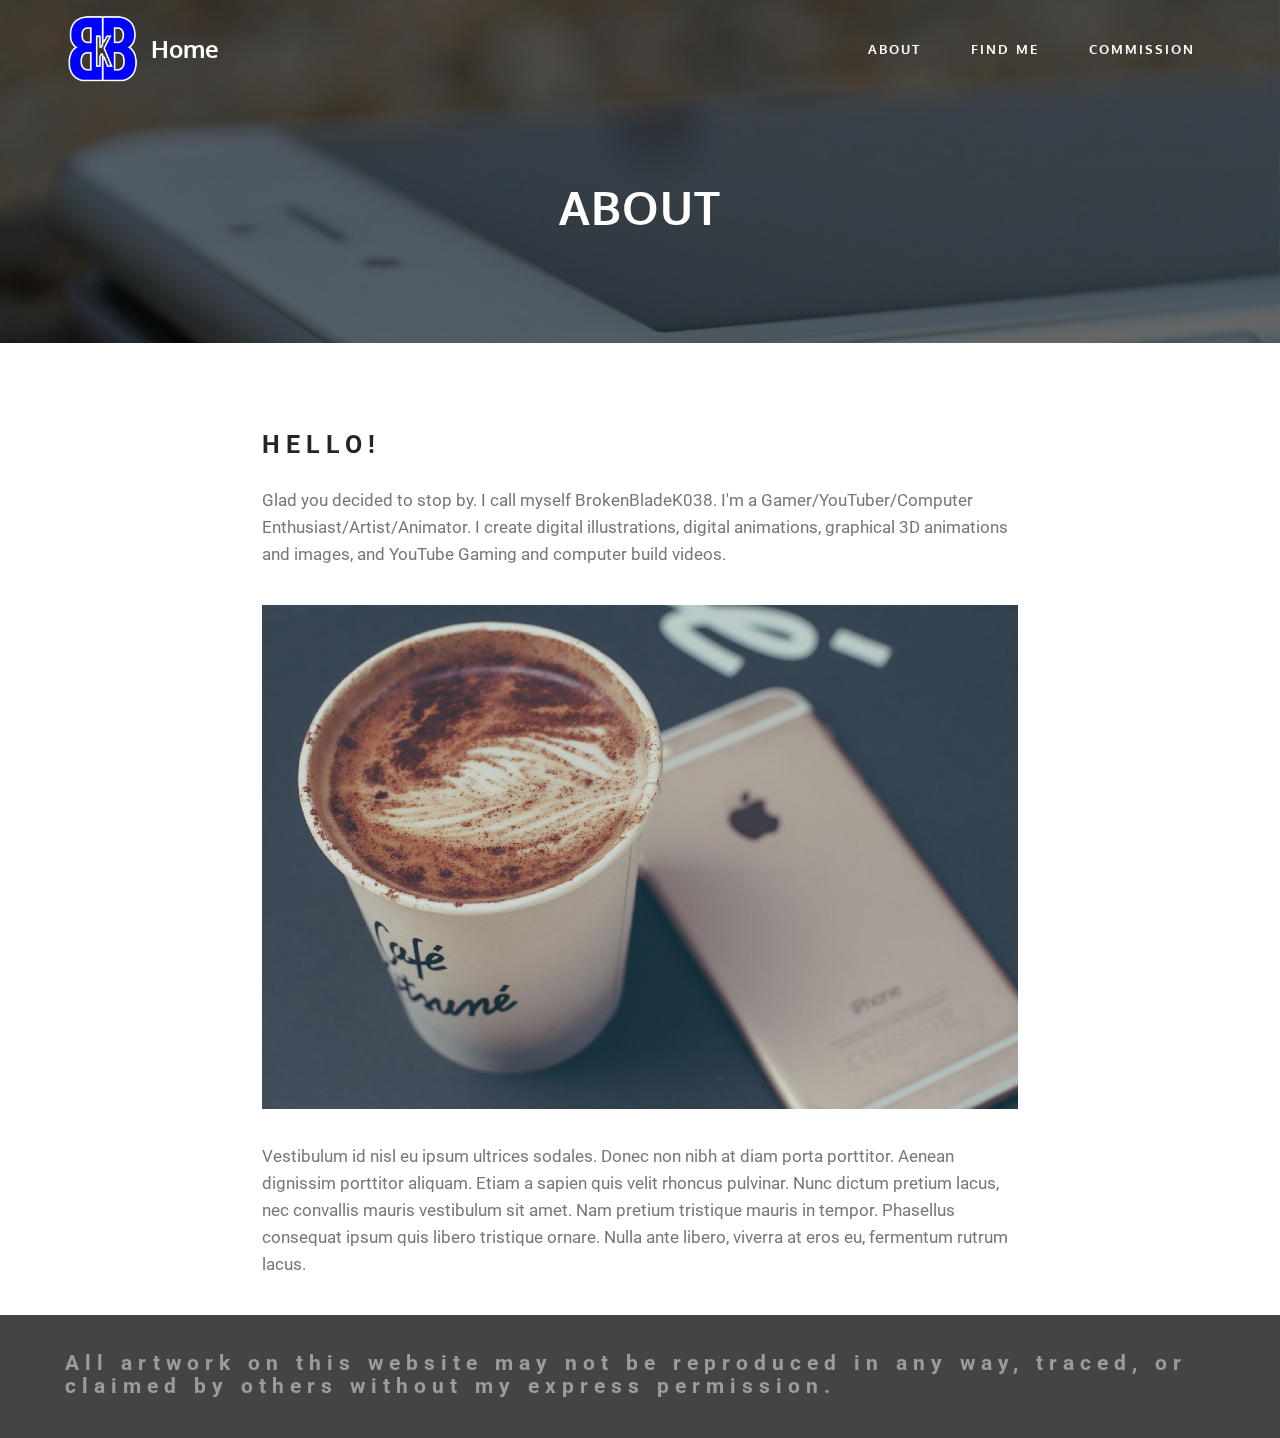
==== commit 1b538b98: "update" ====
--- a/about.html
+++ b/about.html
@@ -25,7 +25,7 @@
                 <div class="mbr-navbar__column mbr-navbar__column--s mbr-navbar__brand">
                     <span class="mbr-navbar__brand-link mbr-brand mbr-brand--inline">
                         <span class="mbr-brand__logo"><a href="index.html"><img class="mbr-navbar__brand-img mbr-brand__img" src="assets/images/web-icon.png" alt="Home"></a></span>
-                        <span class="mbr-brand__name"><a class="mbr-brand__name text-white" href="index.html">HOME</a></span>
+                        <span class="mbr-brand__name"><a class="mbr-brand__name text-white" href="index.html">Home</a></span>
                     </span>
                 </div>
                 <div class="mbr-navbar__hamburger mbr-hamburger text-white"><span class="mbr-hamburger__line"></span></div>
--- a/assets/mobirise/css/style.css
+++ b/assets/mobirise/css/style.css
@@ -1371,7 +1371,7 @@
     bottom: 41px;
   }
 }
-@media (max-width: 320px) {
+@media ( max-width : 320px ){
   .mbr-arrow {
     bottom: 21px;
     text-align: center;
@@ -2062,4 +2062,4 @@
 	text-indent: -2400px;
 	text-align: center;
 	padding: 0;
-}+}
--- a/assets/mobirise-slider/style.css
+++ b/assets/mobirise-slider/style.css
@@ -9,12 +9,12 @@
 	display: table;
 }
 .mbr-slider .carousel-control {
-    background-color: #0100B0;
-    width: 150px;
-    height: 75px;
+    background-color: #FFFFFF;
+    width: 30px;
+    height: 30px;
     top: 50%;
     margin-top: -30px;
-    line-height: 70px;
+    line-height: 30px;
     border: 2px solid #fff;
     opacity: 1;
     text-shadow: none;
@@ -24,10 +24,10 @@
     transition: all 0.2s ease-in-out 0s;
 }
 .mbr-slider .carousel-control.left {
-	margin-left: -180px;
+	margin-left: 10px;
 }
 .mbr-slider .carousel-control.right {
-	margin-right: -180px;
+	margin-right: 10px;
 }
 .mbr-slider .carousel-control:hover {
 	background: #191F2B;
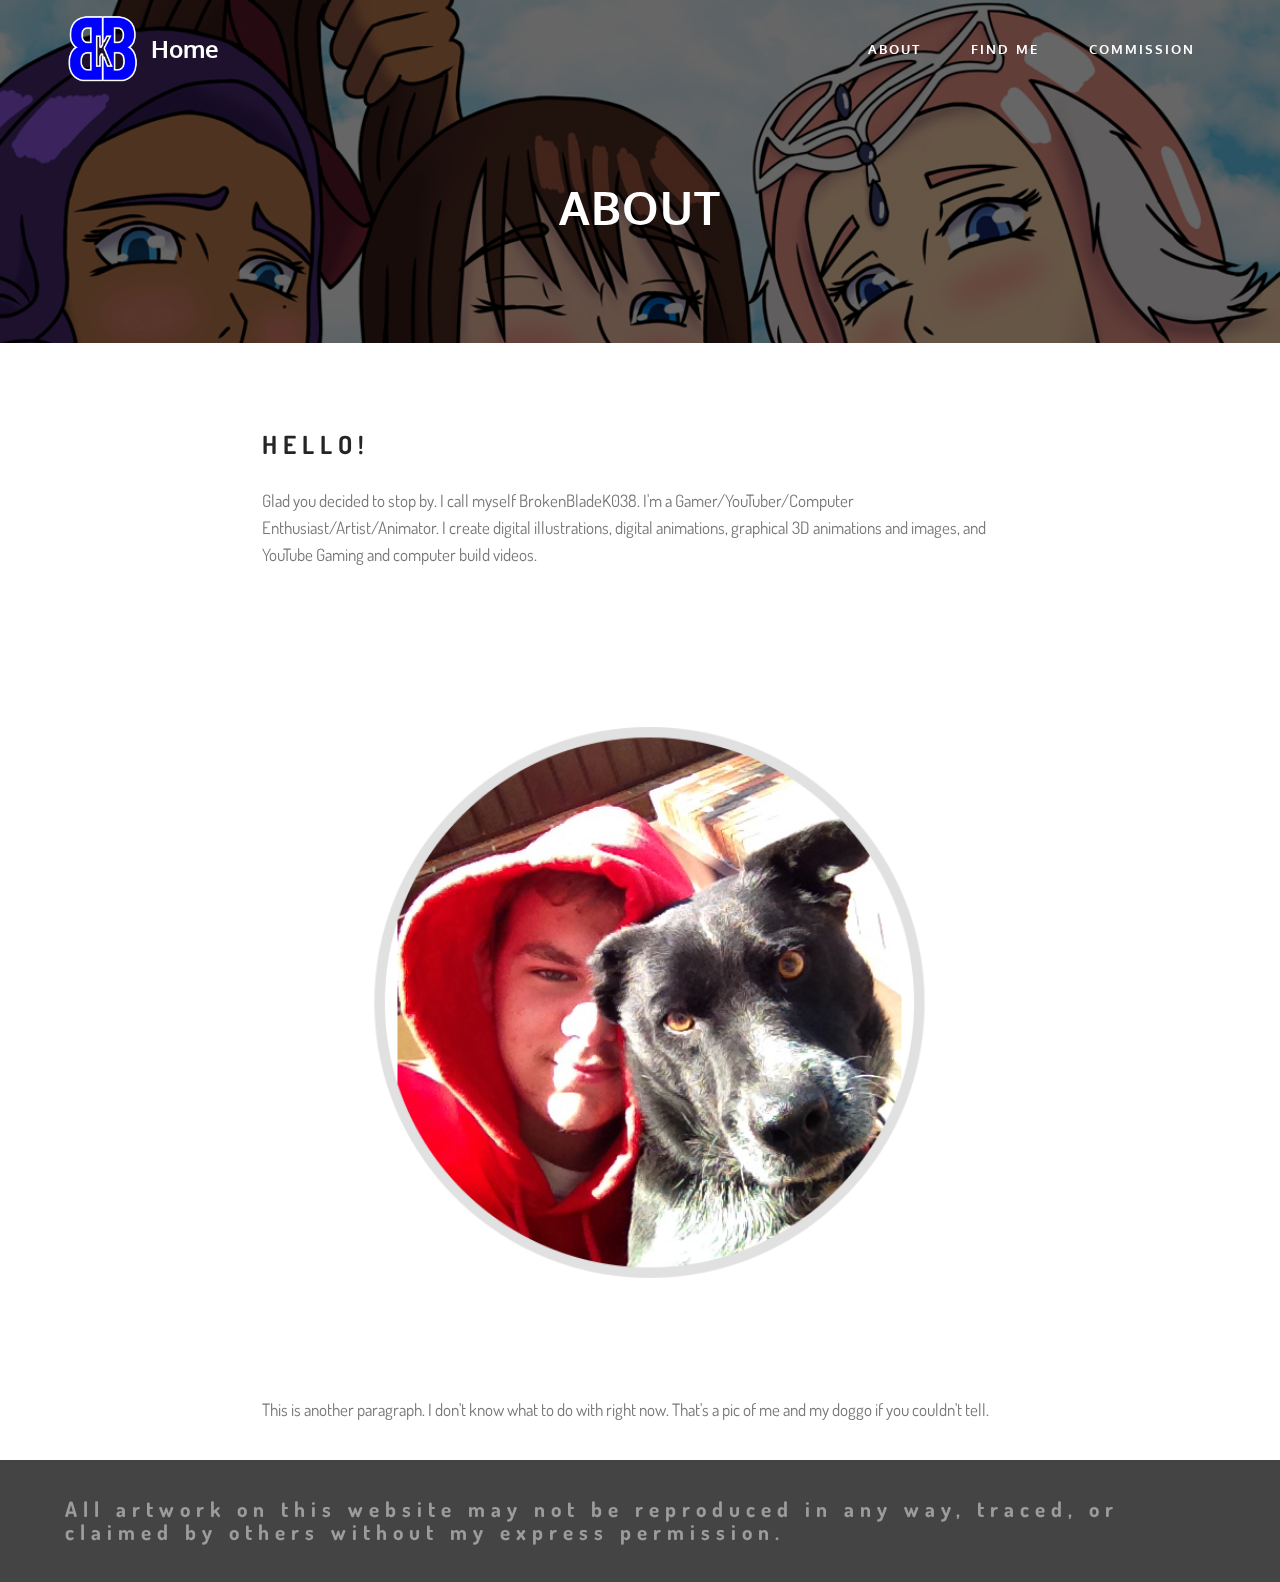
==== commit 9e55fab7: "update" ====
--- a/about.html
+++ b/about.html
@@ -7,7 +7,7 @@
   <meta name="viewport" content="width=device-width, initial-scale=1">
   <link rel="shortcut icon" href="assets/images/web-icon.png" type="image/x-icon">
   <title>About - BrokenBladeK038</title>
-  <link rel="stylesheet" href="https://fonts.googleapis.com/css?family=Roboto:700,400&amp;subset=cyrillic,latin,greek,vietnamese">
+  <link href="https://fonts.googleapis.com/css?family=Dosis" rel="stylesheet">
   <link rel="stylesheet" href="assets/bootstrap/css/bootstrap.min.css">
   <link rel="stylesheet" href="assets/mobirise/css/style.css">
   <link rel="stylesheet" href="assets/mobirise-slider/style.css">
@@ -39,7 +39,7 @@
     </div>
 </section>
 
-<section class="content-2 simple col-1 col-undefined mbr-parallax-background mbr-after-navbar" id="content5-77" style="background-image: url(assets/images/iphone-6-458151-1920-1920x1285-67.jpg);">
+<section class="content-2 simple col-1 col-undefined mbr-parallax-background mbr-after-navbar" id="content5-77" style="background-image: url( assets/Art/banner.jpg);">
     <div class="mbr-overlay" style="opacity: 0.6; background-color: rgb(0, 0, 0);"></div>
     <div class="container">
         <div class="row">
@@ -79,7 +79,7 @@
         <div class="row">
             <div class="col-sm-8 col-sm-offset-2">
                 <figure class="mbr-figure mbr-figure--wysiwyg mbr-figure--full-width mbr-figure--caption-inside-bottom">
-                    <div><img class="mbr-figure__img" src="assets/images/coffee-923094-1920-1920x1280-16.jpg"></div>
+                    <div><img class="mbr-figure__img" src="assets/images/about.png"></div>
                 </figure>
             </div>
         </div>
@@ -91,7 +91,7 @@
 <section class="mbr-section" id="content1-84">
     <div class="mbr-section__container container mbr-section__container--middle">
         <div class="row">
-            <div class="mbr-article mbr-article--wysiwyg col-sm-8 col-sm-offset-2"><p>Vestibulum id nisl eu ipsum ultrices sodales. Donec non nibh at diam porta porttitor. Aenean dignissim porttitor aliquam. Etiam a sapien quis velit rhoncus pulvinar. Nunc dictum pretium lacus, nec convallis mauris vestibulum sit amet. Nam pretium tristique mauris in tempor. Phasellus consequat ipsum quis libero tristique ornare. Nulla ante libero, viverra at eros eu, fermentum rutrum lacus.&nbsp;</p></div>
+            <div class="mbr-article mbr-article--wysiwyg col-sm-8 col-sm-offset-2"><p>This is another paragraph. I don't know what to do with right now. That's a pic of me and my doggo if you couldn't tell.</p></div>
         </div>
     </div>
 </section>
--- a/assets/mobirise/css/style.css
+++ b/assets/mobirise/css/style.css
@@ -1,10 +1,14 @@
 html {
   position: relative;
   min-height: 100%;
+}
+
+body{
+	font-family: 'Dosis', sans-serif;
 }
 
 h2 {
-	font-family: "Dosis";
+	font-family: ;
     font-size: 30px;
     line-height: 1.1em;
     text-transform: uppercase;
@@ -1464,7 +1468,7 @@
   font-size: 46px;
   font-weight: bold;
   left: -2px;
-  letter-spacing: 2px;
+  letter-spacing: 1px;
   line-height: 50px;
   margin: -18px 0 1px 0;
   padding-bottom: 41px;
--- a/assets/mobirise/css/mbr-additional.css
+++ b/assets/mobirise/css/mbr-additional.css
@@ -81,7 +81,7 @@
   font-size: 16px;
 }
 #menu-59.mbr-navbar--stuck .mbr-navbar__section {
-  background: #395259;
+  background: rgba(0, 0, 0, 0.66);
 }
 #menu-59 .mbr-brand__name a {
   font-size: 24px;
@@ -115,7 +115,7 @@
   font-size: 16px;
 }
 #menu-74.mbr-navbar--stuck .mbr-navbar__section {
-  background: rgba(68, 66, 82, 0.73);
+  background: rgba(0, 0, 0, 0.66);
 }
 #menu-74 .mbr-brand__name a {
   font-size: 24px;
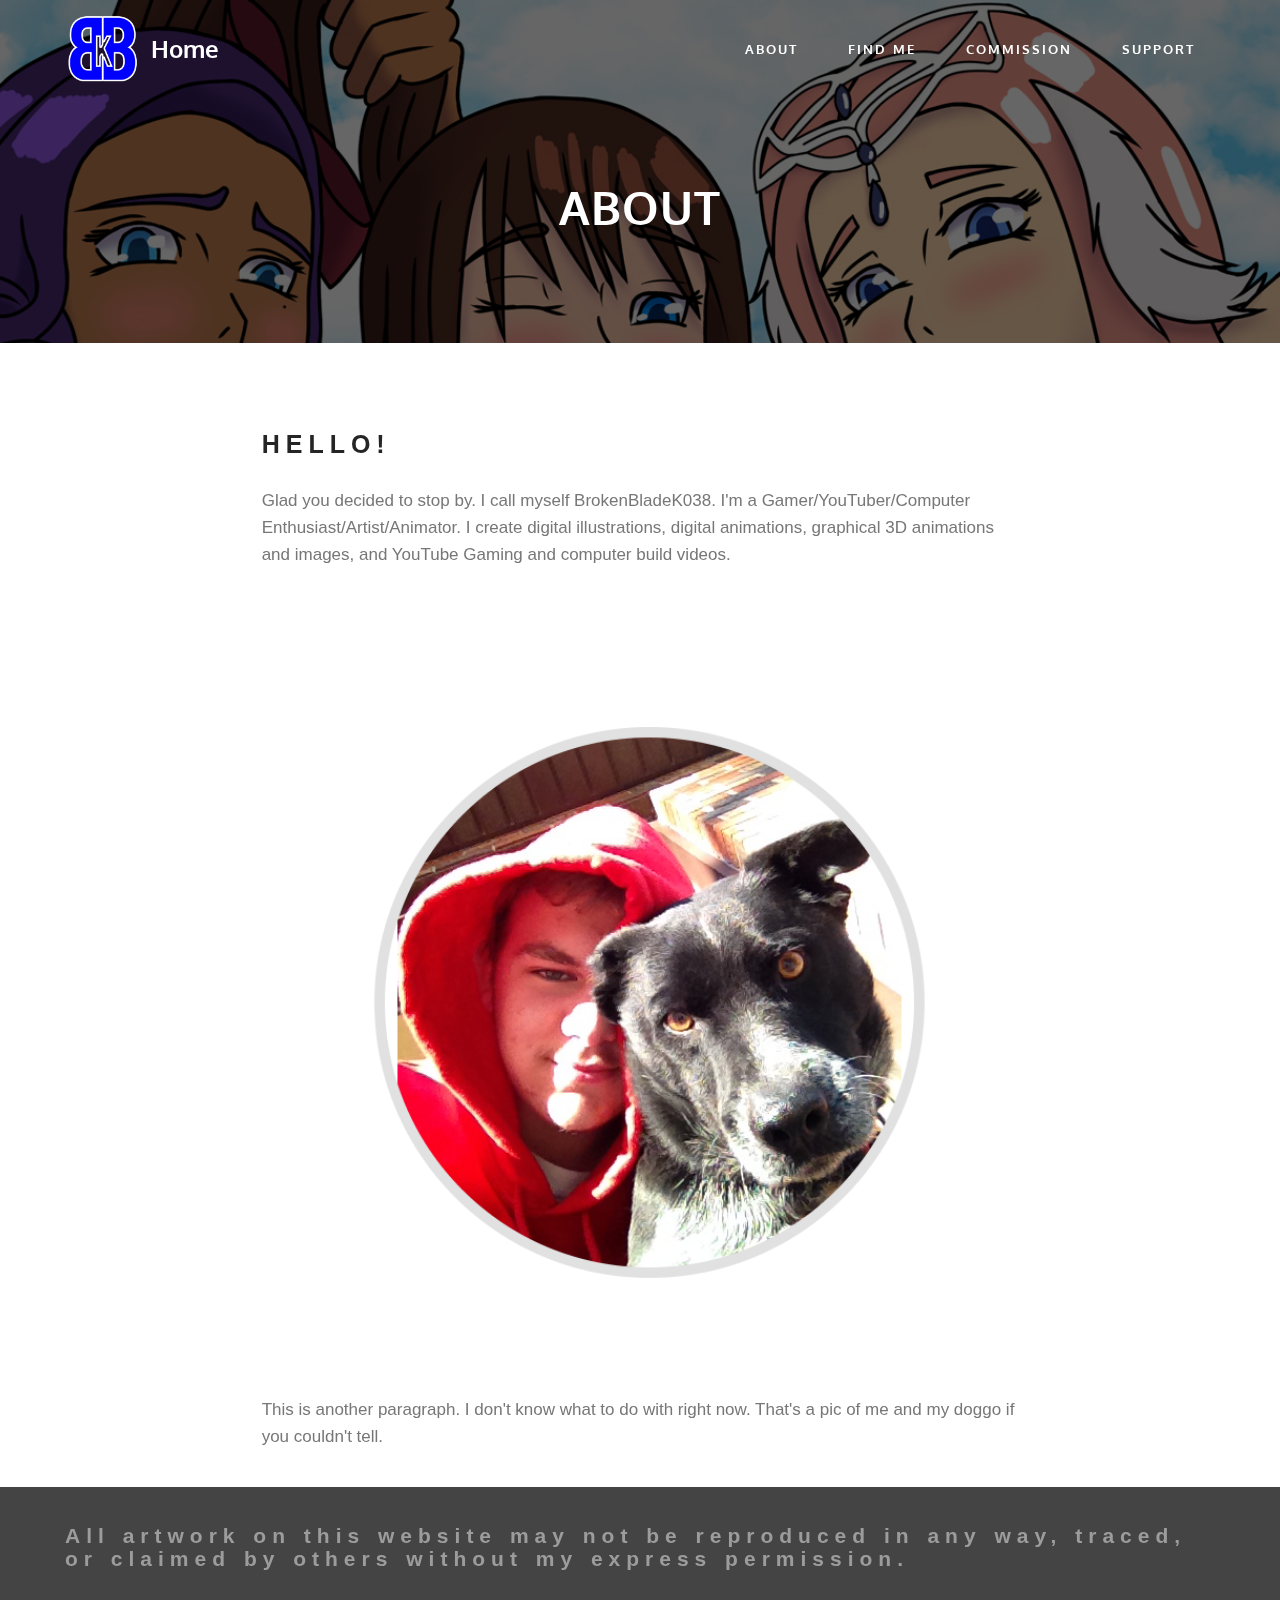
==== commit 7a12a8de: "Update" ====
--- a/about.html
+++ b/about.html
@@ -31,7 +31,7 @@
                 <div class="mbr-navbar__hamburger mbr-hamburger text-white"><span class="mbr-hamburger__line"></span></div>
                 <div class="mbr-navbar__column mbr-navbar__menu">
                     <nav class="mbr-navbar__menu-box mbr-navbar__menu-box--inline-right">
-                        <div class="mbr-navbar__column"><ul class="mbr-navbar__items mbr-navbar__items--right mbr-buttons mbr-buttons--freeze mbr-buttons--right btn-decorator mbr-buttons--active"> <li class="mbr-navbar__item"><a class="mbr-buttons__link btn text-white" href="about.html">ABOUT</a></li><li class="mbr-navbar__item"><a class="mbr-buttons__link btn text-white" href="find.html">FIND ME</a></li> <li class="mbr-navbar__item"><a class="mbr-buttons__link btn text-white" href="commission.html">COMMISSION</a></li></ul></div>
+                        <div class="mbr-navbar__column"><ul class="mbr-navbar__items mbr-navbar__items--right mbr-buttons mbr-buttons--freeze mbr-buttons--right btn-decorator mbr-buttons--active"> <li class="mbr-navbar__item"><a class="mbr-buttons__link btn text-white" href="about.html">ABOUT</a></li><li class="mbr-navbar__item"><a class="mbr-buttons__link btn text-white" href="find.html">FIND ME</a></li> <li class="mbr-navbar__item"><a class="mbr-buttons__link btn text-white" href="commission.html">COMMISSION</a></li><li class="mbr-navbar__item"><a class="mbr-buttons__link btn text-white" href="support.html">SUPPORT</a></li></ul></div>
                     </nav>
                 </div>
             </div>
--- a/assets/mobirise/css/style.css
+++ b/assets/mobirise/css/style.css
@@ -3,12 +3,12 @@
   min-height: 100%;
 }
 
-body{
+body h1{
 	font-family: 'Dosis', sans-serif;
 }
 
 h2 {
-	font-family: ;
+	font-family: 'dosis' ;
     font-size: 30px;
     line-height: 1.1em;
     text-transform: uppercase;
@@ -20,7 +20,9 @@
 
 
 
-
+.main {
+	font-family: 'dosis';
+}
 
 
 .mbr-transparent {
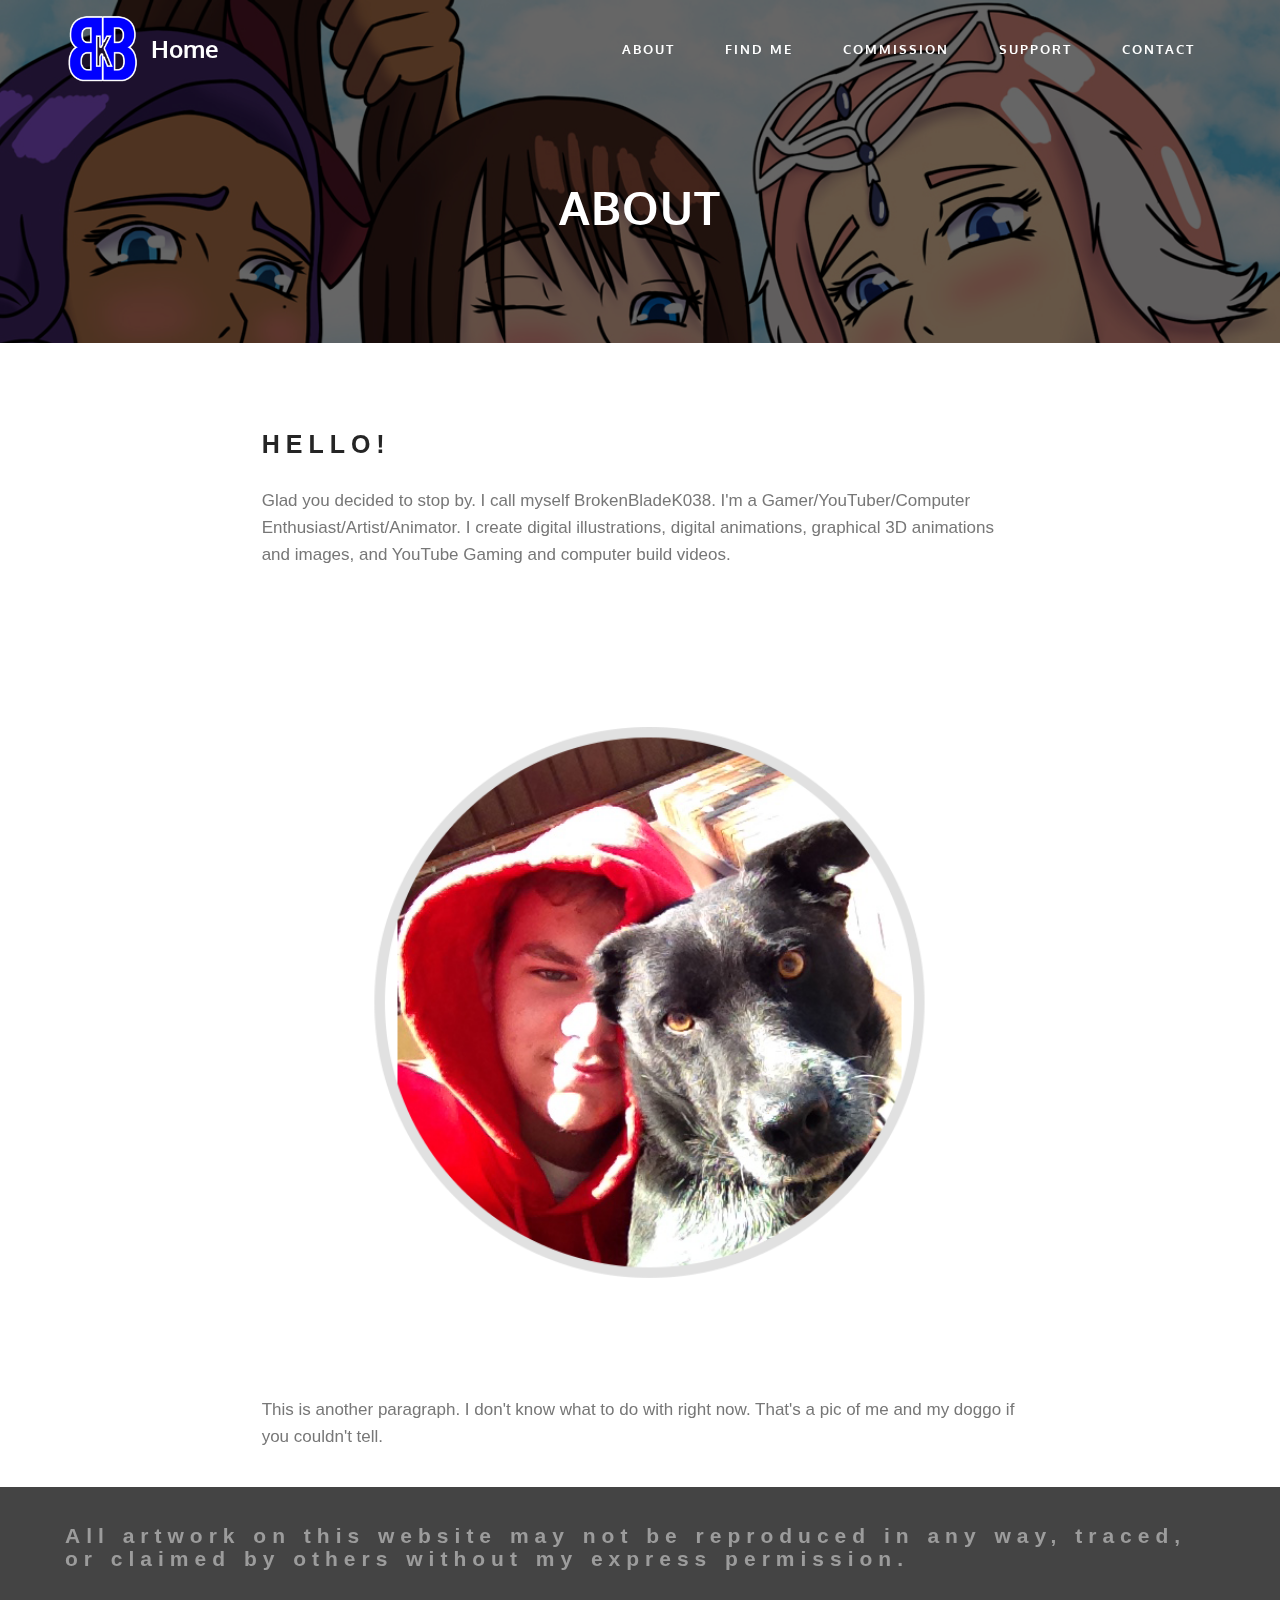
==== commit 2033b12b: "Update" ====
--- a/about.html
+++ b/about.html
@@ -31,7 +31,7 @@
                 <div class="mbr-navbar__hamburger mbr-hamburger text-white"><span class="mbr-hamburger__line"></span></div>
                 <div class="mbr-navbar__column mbr-navbar__menu">
                     <nav class="mbr-navbar__menu-box mbr-navbar__menu-box--inline-right">
-                        <div class="mbr-navbar__column"><ul class="mbr-navbar__items mbr-navbar__items--right mbr-buttons mbr-buttons--freeze mbr-buttons--right btn-decorator mbr-buttons--active"> <li class="mbr-navbar__item"><a class="mbr-buttons__link btn text-white" href="about.html">ABOUT</a></li><li class="mbr-navbar__item"><a class="mbr-buttons__link btn text-white" href="find.html">FIND ME</a></li> <li class="mbr-navbar__item"><a class="mbr-buttons__link btn text-white" href="commission.html">COMMISSION</a></li><li class="mbr-navbar__item"><a class="mbr-buttons__link btn text-white" href="support.html">SUPPORT</a></li></ul></div>
+                        <div class="mbr-navbar__column"><ul class="mbr-navbar__items mbr-navbar__items--right mbr-buttons mbr-buttons--freeze mbr-buttons--right btn-decorator mbr-buttons--active"> <li class="mbr-navbar__item"><a class="mbr-buttons__link btn text-white" href="about.html">ABOUT</a></li><li class="mbr-navbar__item"><a class="mbr-buttons__link btn text-white" href="find.html">FIND ME</a></li> <li class="mbr-navbar__item"><a class="mbr-buttons__link btn text-white" href="commission.html">COMMISSION</a></li><li class="mbr-navbar__item"><a class="mbr-buttons__link btn text-white" href="support.html">SUPPORT</a></li> <li class="mbr-navbar__item"><a class="mbr-buttons__link btn text-white" href="contact.html">CONTACT</a></li></ul></div>
                     </nav>
                 </div>
             </div>
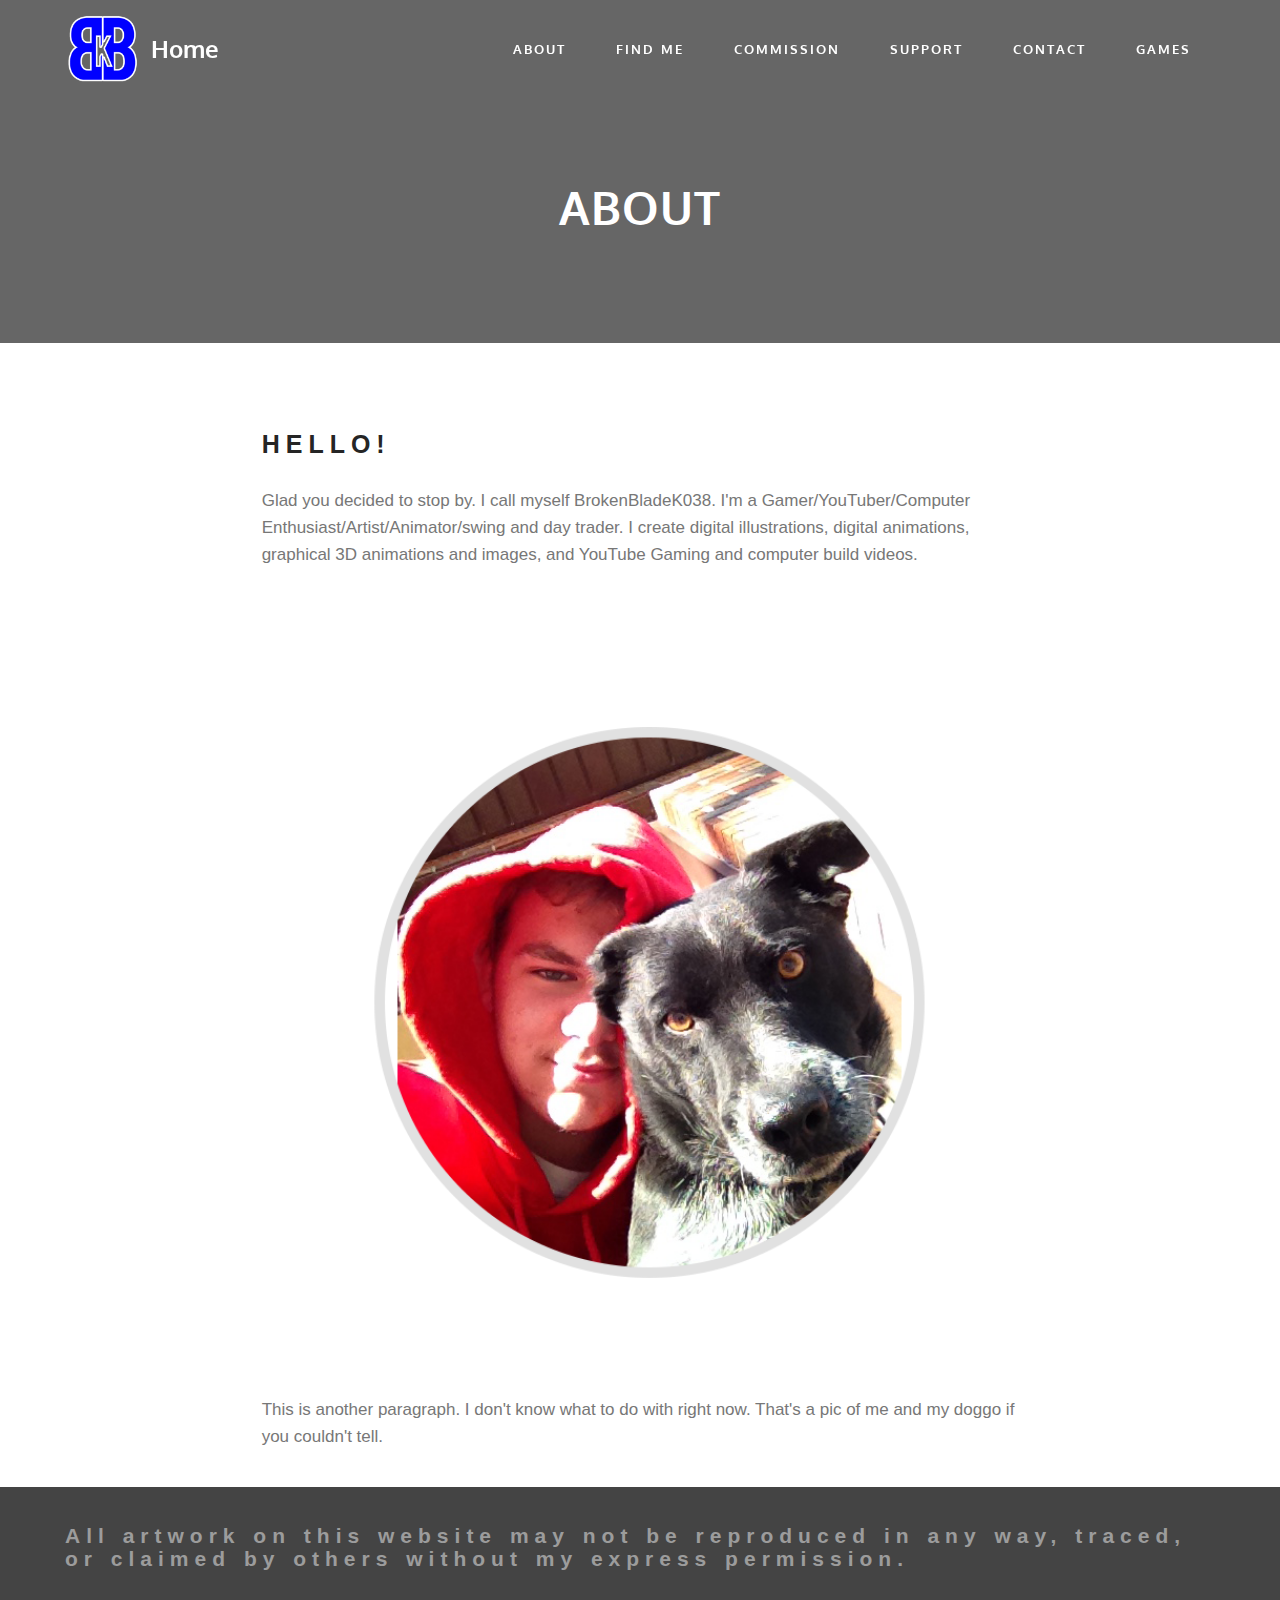
==== commit 8c1ebe9a: "Big Update" ====
--- a/about.html
+++ b/about.html
@@ -31,7 +31,22 @@
                 <div class="mbr-navbar__hamburger mbr-hamburger text-white"><span class="mbr-hamburger__line"></span></div>
                 <div class="mbr-navbar__column mbr-navbar__menu">
                     <nav class="mbr-navbar__menu-box mbr-navbar__menu-box--inline-right">
-                        <div class="mbr-navbar__column"><ul class="mbr-navbar__items mbr-navbar__items--right mbr-buttons mbr-buttons--freeze mbr-buttons--right btn-decorator mbr-buttons--active"> <li class="mbr-navbar__item"><a class="mbr-buttons__link btn text-white" href="about.html">ABOUT</a></li><li class="mbr-navbar__item"><a class="mbr-buttons__link btn text-white" href="find.html">FIND ME</a></li> <li class="mbr-navbar__item"><a class="mbr-buttons__link btn text-white" href="commission.html">COMMISSION</a></li><li class="mbr-navbar__item"><a class="mbr-buttons__link btn text-white" href="support.html">SUPPORT</a></li> <li class="mbr-navbar__item"><a class="mbr-buttons__link btn text-white" href="contact.html">CONTACT</a></li></ul></div>
+                        <div class="mbr-navbar__column">
+								<div class="mbr-navbar__column">
+                     				<ul class="mbr-navbar__items mbr-navbar__items--right mbr-buttons mbr-buttons--freeze mbr-buttons--right btn-decorator mbr-buttons--active">
+										<li class="mbr-navbar__item"><a class="mbr-buttons__link btn text-white" href="about.html">ABOUT</a></li>
+										<li class="mbr-navbar__item"><a class="mbr-buttons__link btn text-white" href="find.html">FIND ME</a></li>
+										<li class="mbr-navbar__item"><a class="mbr-buttons__link btn text-white" href="commission.html">COMMISSION</a></li> 
+										<li class="mbr-navbar__item"><a class="mbr-buttons__link btn text-white" href="support.html">SUPPORT</a></li> 
+										<li class="mbr-navbar__item"><a class="mbr-buttons__link btn text-white" href="contact.html">CONTACT</a></li>
+										<li class="mbr-navbar__item"><a class="mbr-buttons__link btn text-white" href="games.html">GAMES</a></li>
+                      				</ul>
+                       			</div>
+                       		 <div class="mbr-navbar__column">
+                         		<ul class="mbr-navbar__items mbr-navbar__items--right mbr-buttons mbr-buttons--freeze mbr-buttons--right btn-inverse mbr-buttons--active">
+                          		</ul>
+                        	</div>
+                    	</div>
                     </nav>
                 </div>
             </div>
@@ -39,7 +54,7 @@
     </div>
 </section>
 
-<section class="content-2 simple col-1 col-undefined mbr-parallax-background mbr-after-navbar" id="content5-77" style="background-image: url( assets/Art/banner.jpg);">
+<section class="content-2 simple col-1 col-undefined mbr-parallax-background mbr-after-navbar" id="content5-77" style="background-image: url();">
     <div class="mbr-overlay" style="opacity: 0.6; background-color: rgb(0, 0, 0);"></div>
     <div class="container">
         <div class="row">
@@ -68,7 +83,7 @@
     <div class="mbr-section__container container mbr-section__container--middle">
         <div class="row">
             <div class="mbr-article mbr-article--wysiwyg col-sm-8 col-sm-offset-2">
-              <p>Glad you decided to stop by. I call myself BrokenBladeK038. I'm a Gamer/YouTuber/Computer Enthusiast/Artist/Animator. I create digital illustrations, digital animations, graphical 3D animations and images, and YouTube Gaming and computer build videos. </p>
+              <p>Glad you decided to stop by. I call myself BrokenBladeK038. I'm a Gamer/YouTuber/Computer Enthusiast/Artist/Animator/swing and day trader. I create digital illustrations, digital animations, graphical 3D animations and images, and YouTube Gaming and computer build videos. </p>
             </div>
         </div>
     </div>
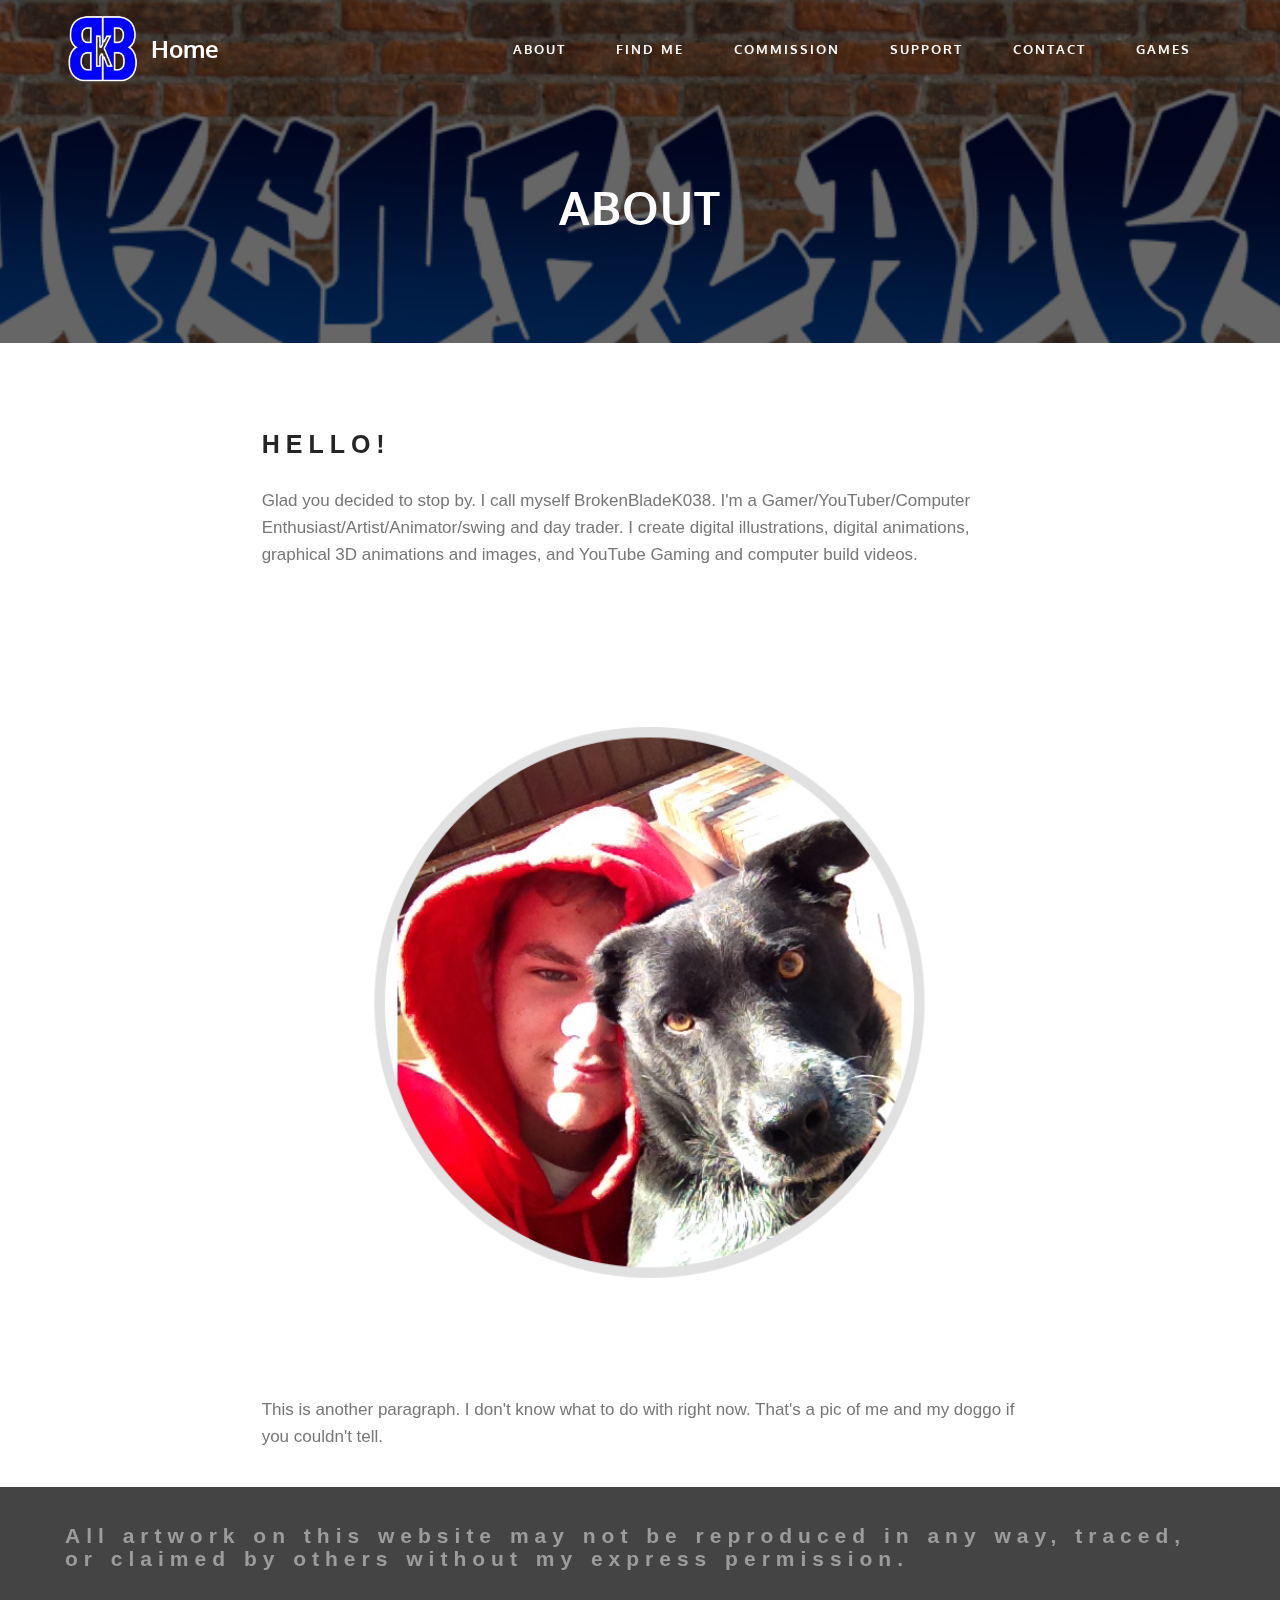
==== commit 7225863c: "Update" ====
--- a/about.html
+++ b/about.html
@@ -54,7 +54,7 @@
     </div>
 </section>
 
-<section class="content-2 simple col-1 col-undefined mbr-parallax-background mbr-after-navbar" id="content5-77" style="background-image: url();">
+<section class="content-2 simple col-1 col-undefined mbr-parallax-background mbr-after-navbar" id="content5-77" style="background-image: url( assets/Art/graffitibanner.jpg);">
     <div class="mbr-overlay" style="opacity: 0.6; background-color: rgb(0, 0, 0);"></div>
     <div class="container">
         <div class="row">
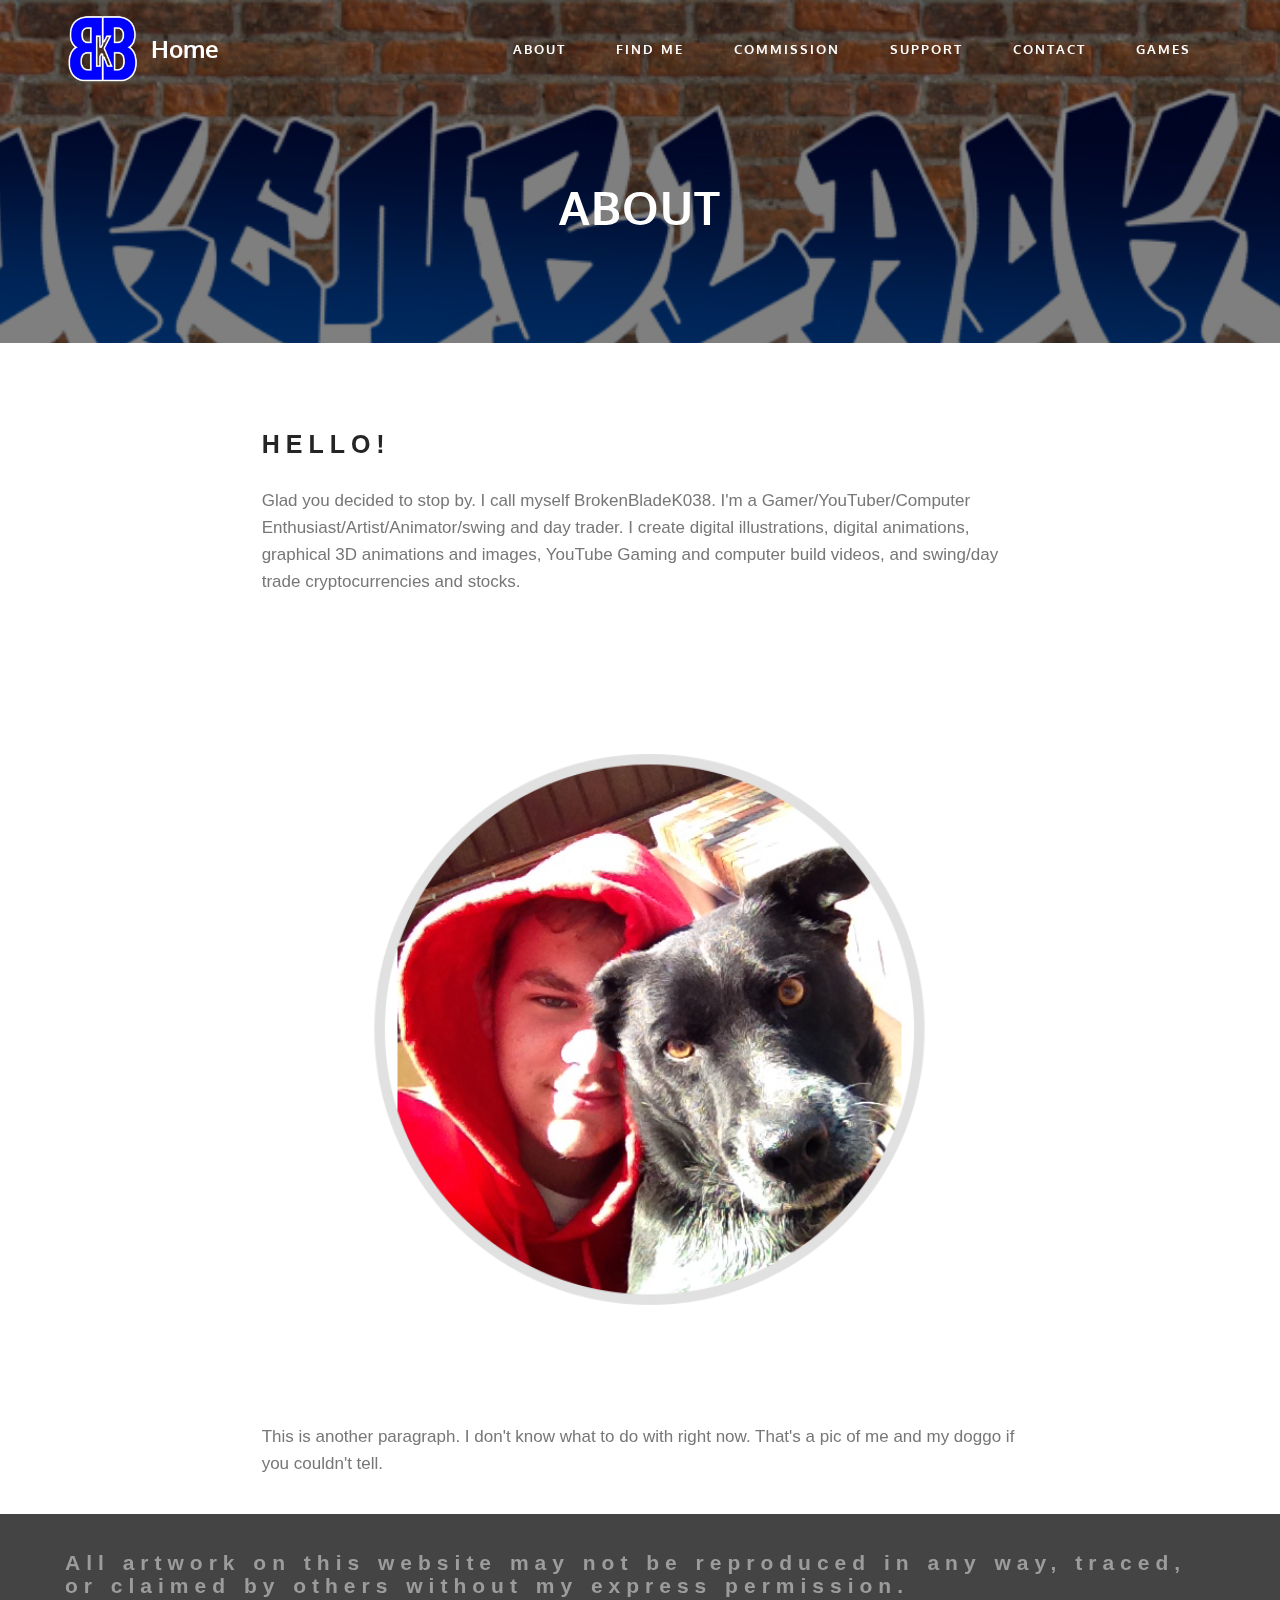
==== commit 5e6a67c4: "update" ====
--- a/about.html
+++ b/about.html
@@ -55,7 +55,7 @@
 </section>
 
 <section class="content-2 simple col-1 col-undefined mbr-parallax-background mbr-after-navbar" id="content5-77" style="background-image: url( assets/Art/graffitibanner.jpg);">
-    <div class="mbr-overlay" style="opacity: 0.6; background-color: rgb(0, 0, 0);"></div>
+    <div class="mbr-overlay" style="opacity: 0.5; background-color: rgb(0, 0, 0);"></div>
     <div class="container">
         <div class="row">
             <div>
@@ -83,7 +83,7 @@
     <div class="mbr-section__container container mbr-section__container--middle">
         <div class="row">
             <div class="mbr-article mbr-article--wysiwyg col-sm-8 col-sm-offset-2">
-              <p>Glad you decided to stop by. I call myself BrokenBladeK038. I'm a Gamer/YouTuber/Computer Enthusiast/Artist/Animator/swing and day trader. I create digital illustrations, digital animations, graphical 3D animations and images, and YouTube Gaming and computer build videos. </p>
+              <p>Glad you decided to stop by. I call myself BrokenBladeK038. I'm a Gamer/YouTuber/Computer Enthusiast/Artist/Animator/swing and day trader. I create digital illustrations, digital animations, graphical 3D animations and images, YouTube Gaming and computer build videos, and swing/day trade cryptocurrencies and stocks. </p>
             </div>
         </div>
     </div>
